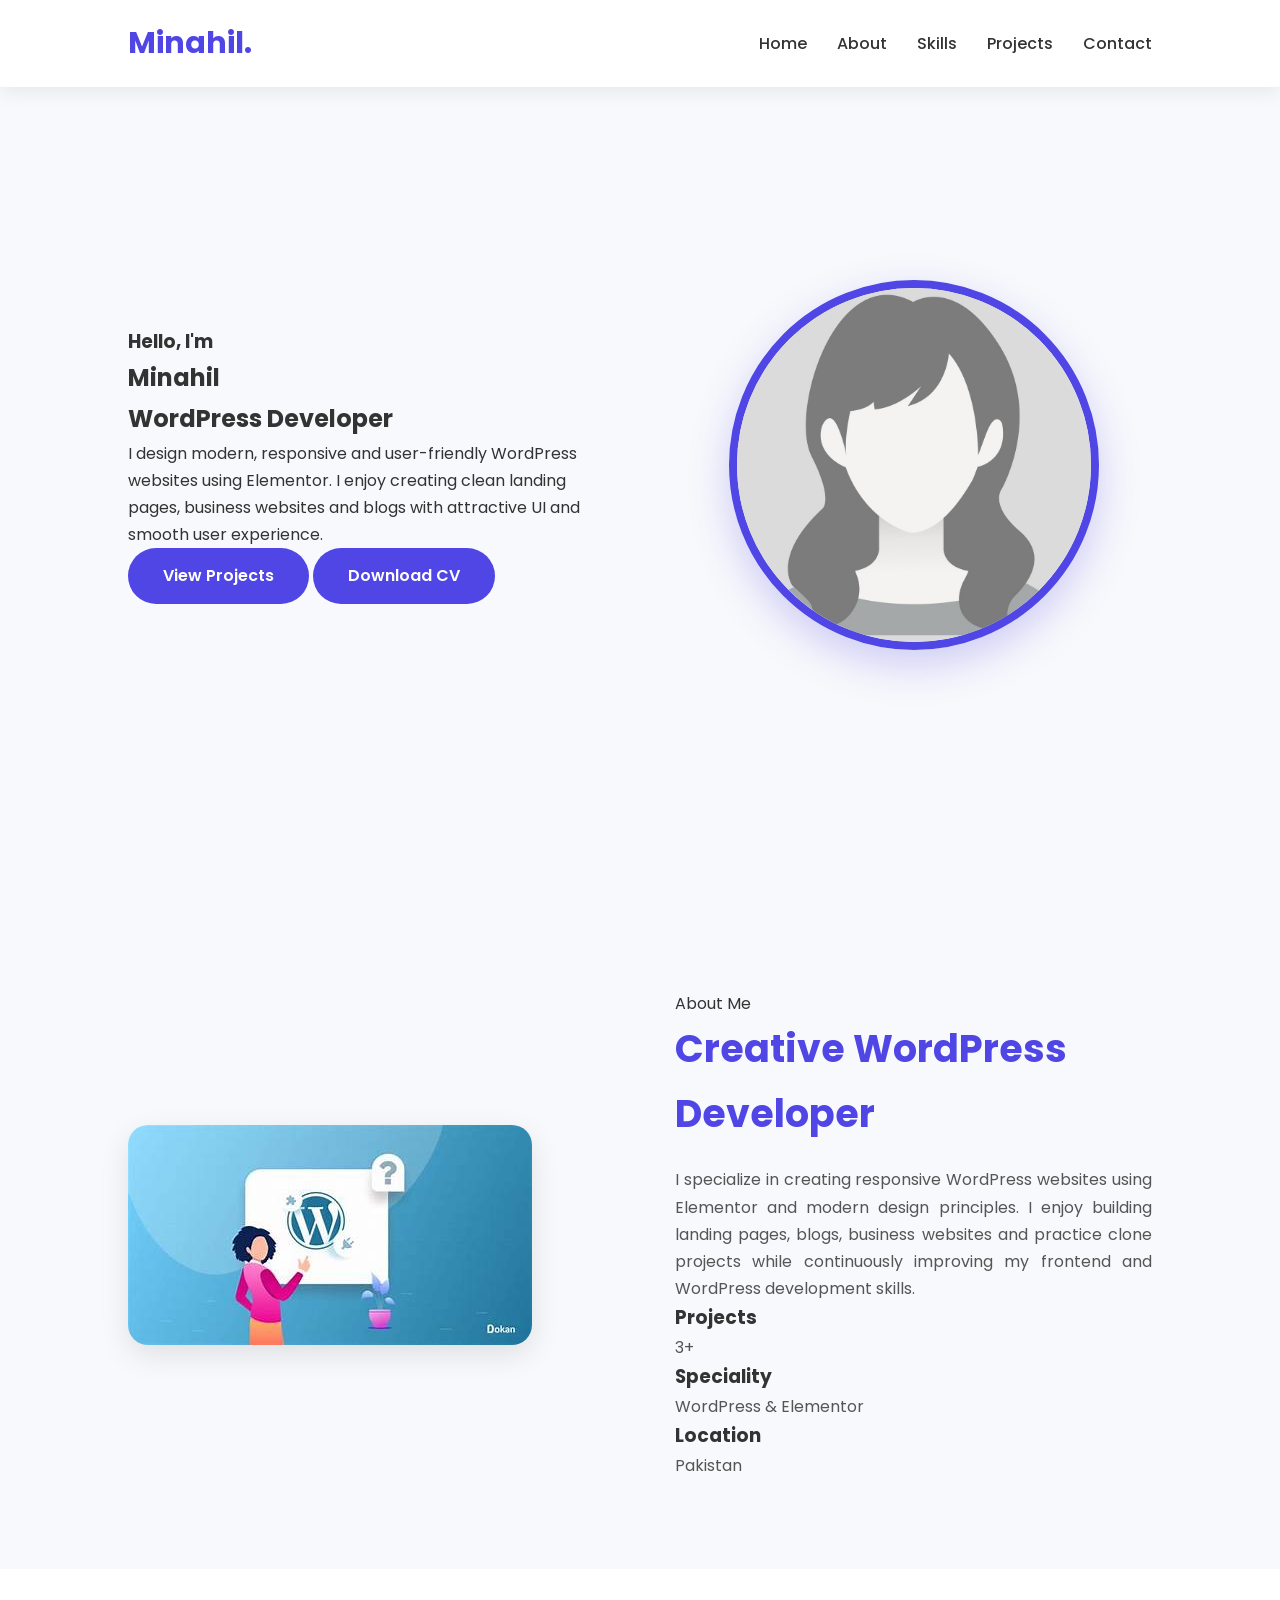
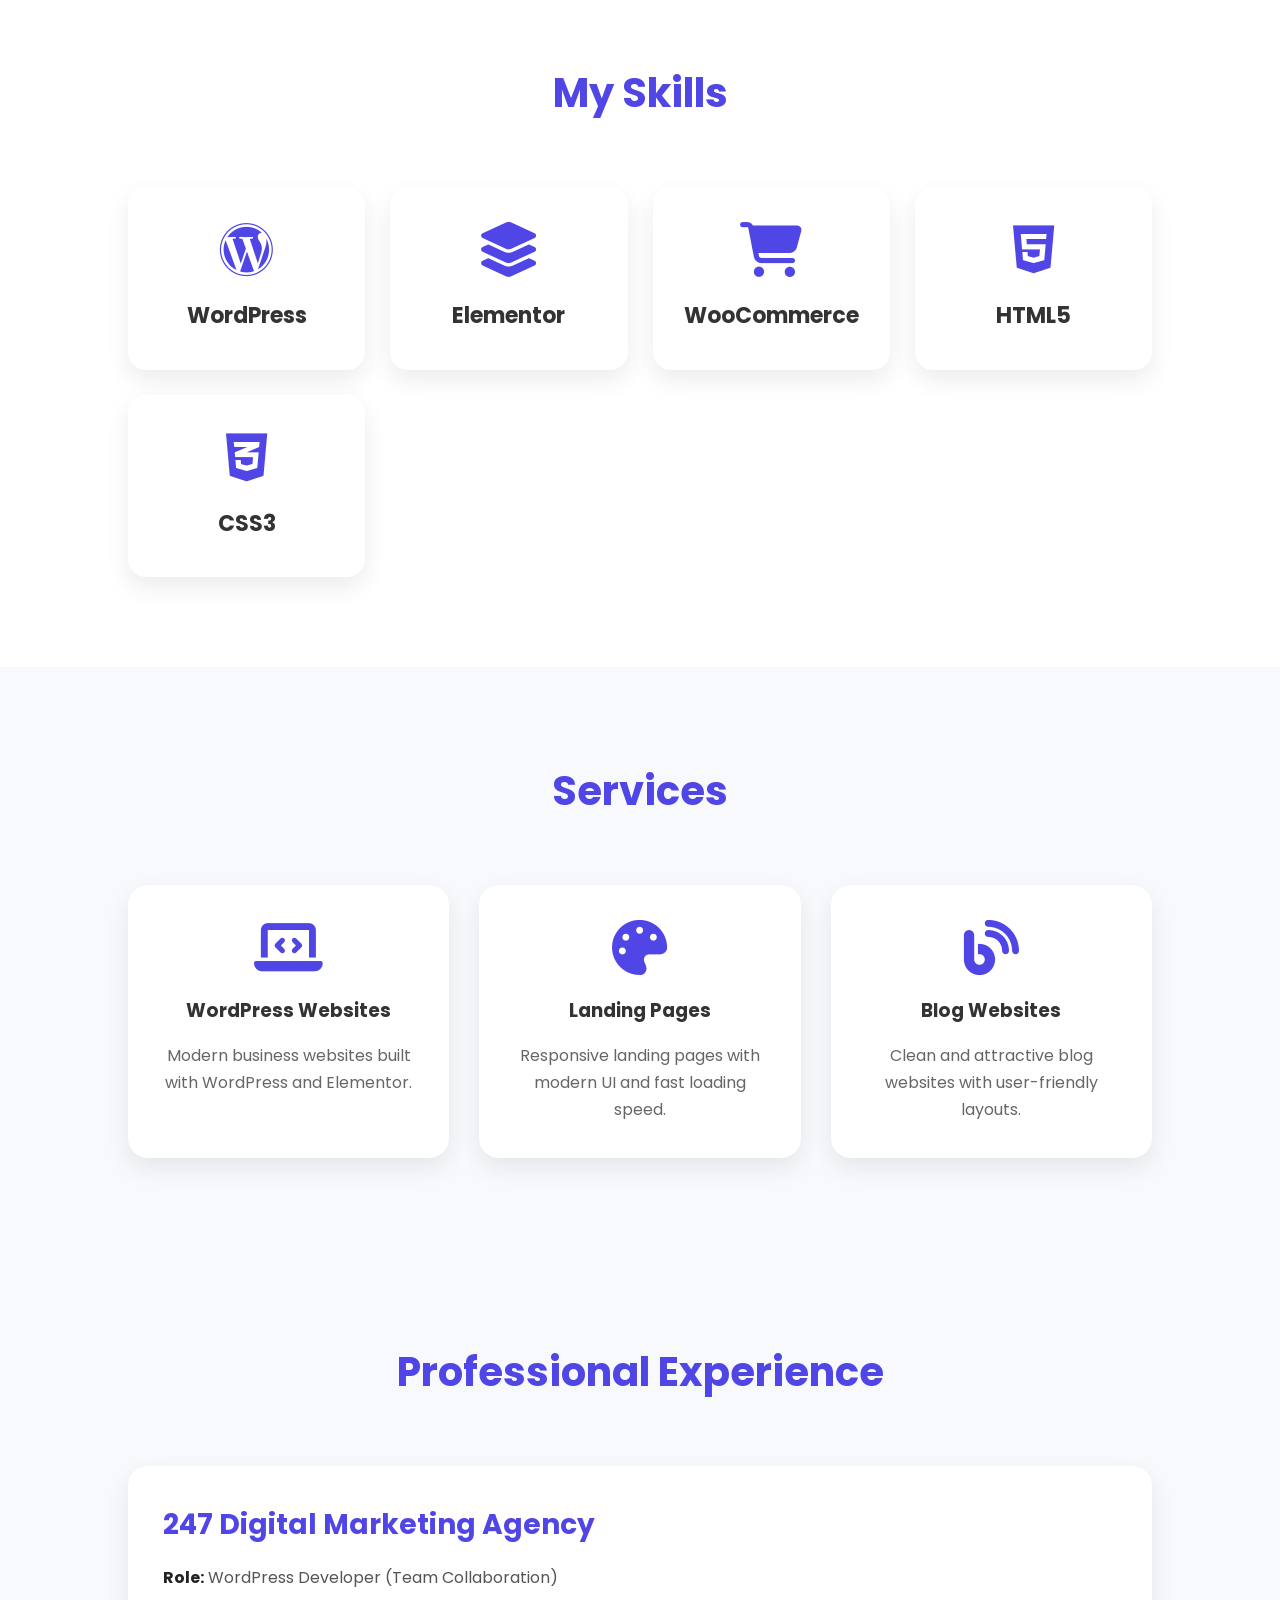
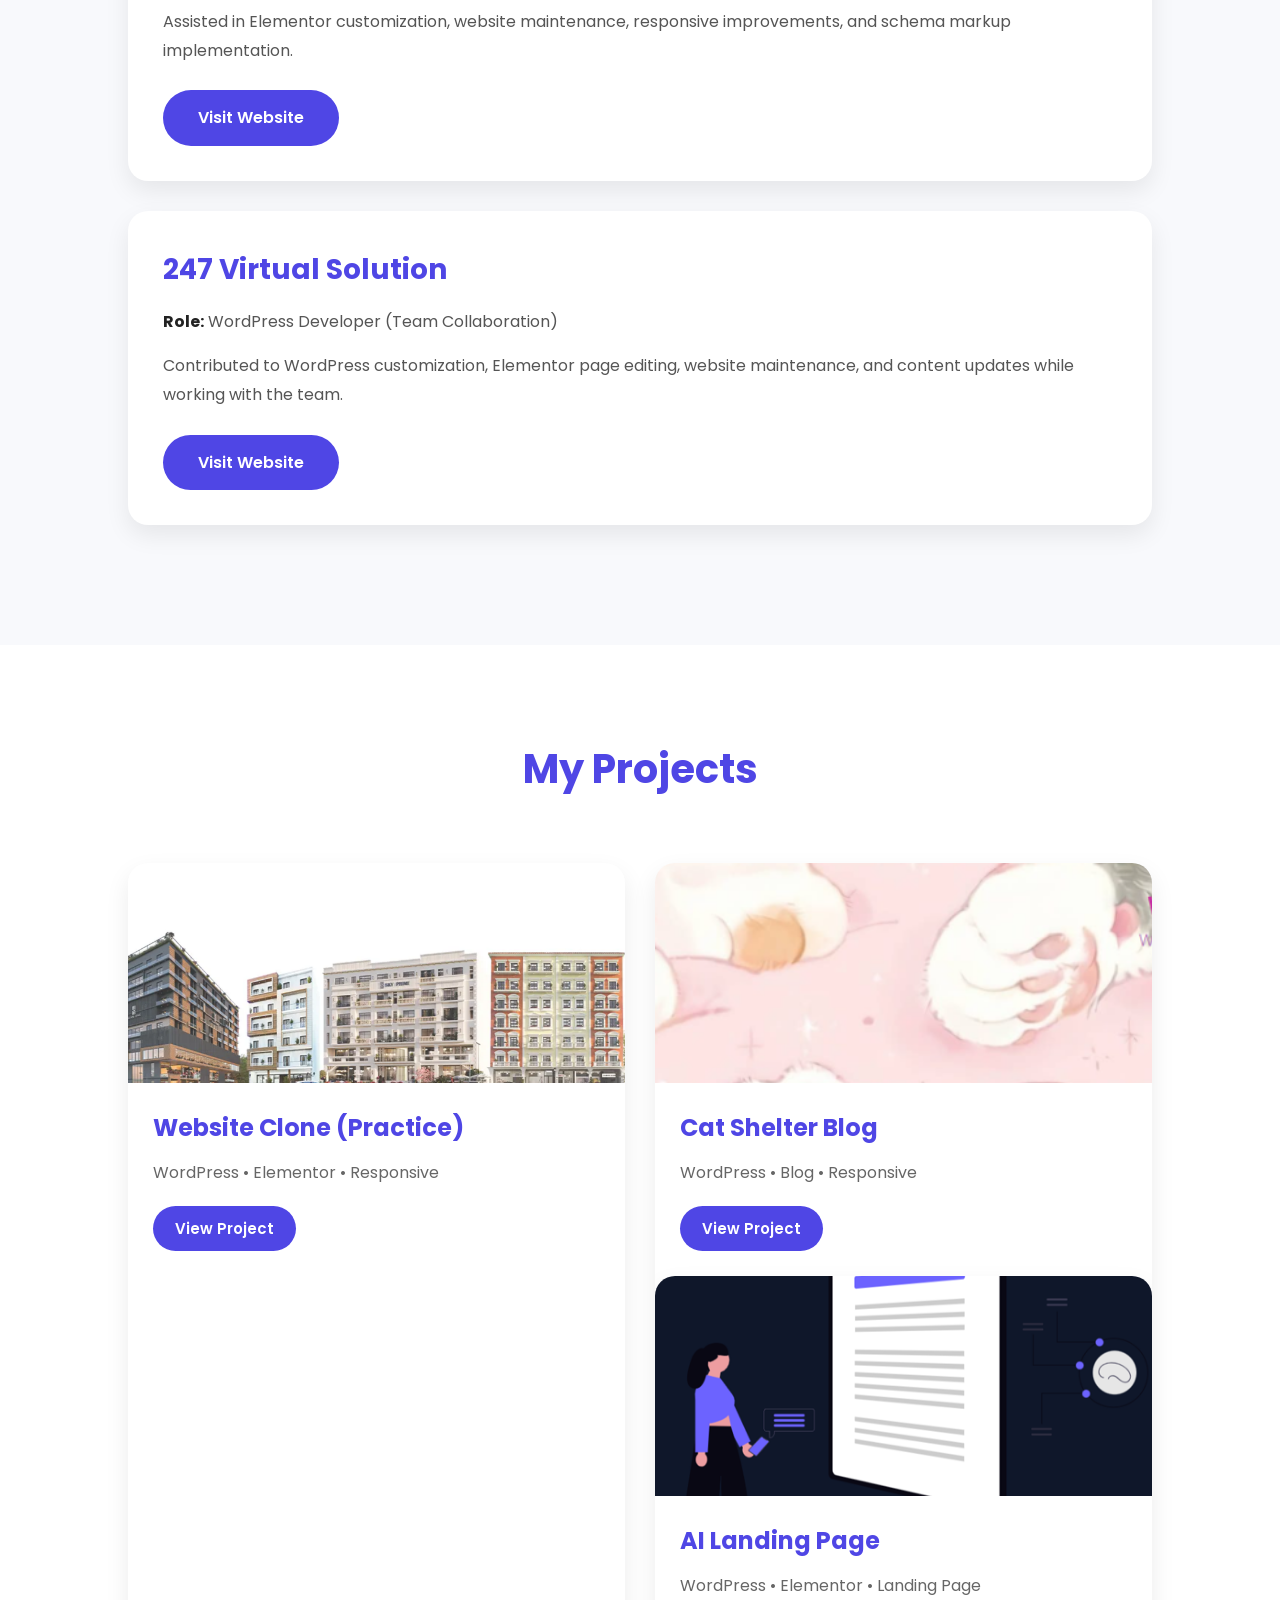
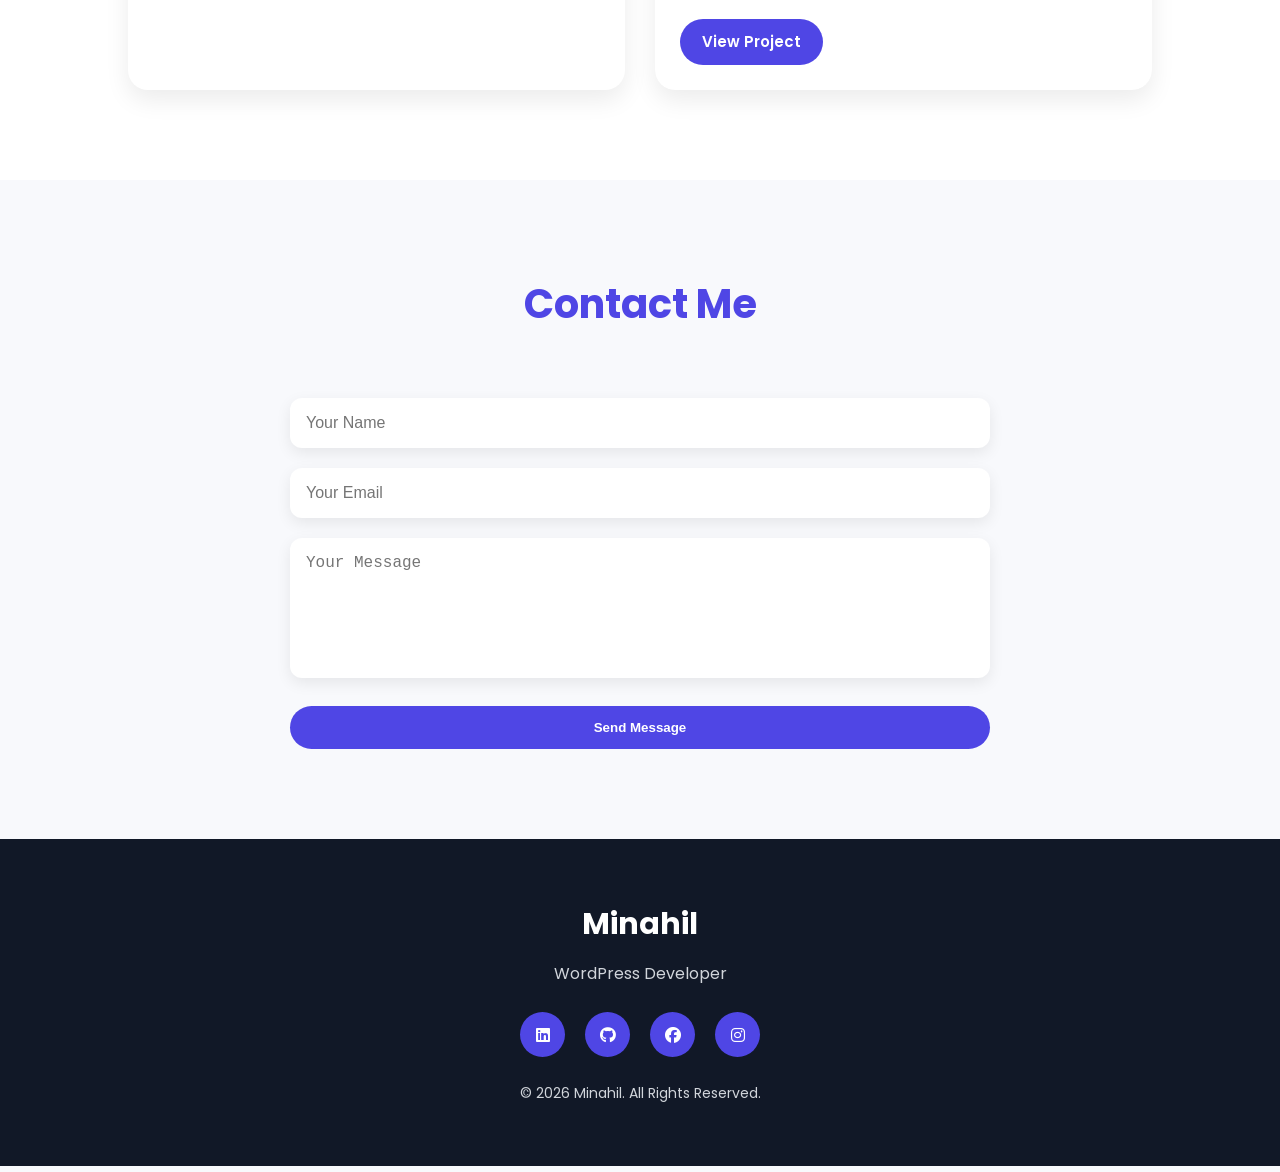
==== index.html @ 5adcc7d5 "Initial portfolio upload" ====
<!DOCTYPE html>
<html lang="en">
<head>
    <meta charset="UTF-8">
    <meta name="viewport" content="width=device-width, initial-scale=1.0">
    <title>Minahil | WordPress Developer</title>

    <link rel="stylesheet" href="style.css">
    <link href="https://fonts.googleapis.com/css2?family=Poppins:wght@300;400;500;600;700&display=swap" rel="stylesheet">

    <link rel="stylesheet"
          href="https://cdnjs.cloudflare.com/ajax/libs/font-awesome/6.7.2/css/all.min.css">
</head>

<body>
<header>

    <a href="#" class="logo">Minahil.</a>

    <nav>

        <ul>

            <li><a href="#home">Home</a></li>

            <li><a href="#about">About</a></li>

            <li><a href="#skills">Skills</a></li>

            <li><a href="#projects">Projects</a></li>

            <li><a href="#contact">Contact</a></li>

        </ul>

    </nav>

</header>
<section class="hero" id="home">

    <div class="hero-content">

        <h3>Hello, I'm</h3>
        <h1>Minahil</h1>
        <h2>WordPress Developer</h2>
        <p>
            I design modern, responsive and user-friendly WordPress websites
            using Elementor. I enjoy creating clean landing pages, business
            websites and blogs with attractive UI and smooth user experience.
        </p>

        <div class="hero-btn">

            <a href="#projects" class="btn">
                View Projects
            </a>

            <a href="./Cv minahil.pdf" class="btn btn-outline">
                Download CV
            </a>

        </div>

    </div>

    <div class="hero-image">

        <img src="./image/im.jpg" alt="Profile Image">

    </div>

</section>
<section id="about" class="about">

    <div class="about-image">

        <img src="./image/abput.jfif" alt="About">

    </div>

    <div class="about-content">

        <span>About Me</span>

        <h2>Creative WordPress Developer</h2>

        <p>
            I specialize in creating responsive WordPress websites using
            Elementor and modern design principles.

            I enjoy building landing pages, blogs, business websites and
            practice clone projects while continuously improving my frontend
            and WordPress development skills.

        </p>
        <div class="about-info">

            <div>

                <h3>Projects</h3>

                <p>3+</p>

            </div>

            <div>

                <h3>Speciality</h3>

                <p>WordPress & Elementor</p>

            </div>

            <div>

                <h3>Location</h3>

                <p>Pakistan</p>

            </div>

        </div>

    </div>

</section>

<section class="skills" id="skills">

    <h2 class="section-title">My Skills</h2>

    <div class="skills-container">

        <div class="skill-card">
            <i class="fa-brands fa-wordpress"></i>
            <h3>WordPress</h3>
        </div>

        <div class="skill-card">
            <i class="fa-solid fa-layer-group"></i>
            <h3>Elementor</h3>
        </div>

        <div class="skill-card">
            <i class="fa-solid fa-cart-shopping"></i>
            <h3>WooCommerce</h3>
        </div>

        <div class="skill-card">
            <i class="fa-brands fa-html5"></i>
            <h3>HTML5</h3>
        </div>

        <div class="skill-card">
            <i class="fa-brands fa-css3-alt"></i>
            <h3>CSS3</h3>
        </div>

    </div>

</section>
<section class="services">

    <h2 class="section-title">Services</h2>

    <div class="service-container">

        <div class="service-card">
            <i class="fa-solid fa-laptop-code"></i>
            <h3>WordPress Websites</h3>
            <p>Modern business websites built with WordPress and Elementor.</p>
        </div>

        <div class="service-card">
            <i class="fa-solid fa-palette"></i>
            <h3>Landing Pages</h3>
            <p>Responsive landing pages with modern UI and fast loading speed.</p>
        </div>

        <div class="service-card">
            <i class="fa-solid fa-blog"></i>
            <h3>Blog Websites</h3>
            <p>Clean and attractive blog websites with user-friendly layouts.</p>
        </div>

    </div>

</section>
<section class="experience" id="experience">

    <h2 class="section-title">Professional Experience</h2>

    <div class="experience-card">

        <h3>247 Digital Marketing Agency</h3>

        <p><strong>Role:</strong> WordPress Developer (Team Collaboration)</p>

        <p>
            Assisted in Elementor customization, website maintenance,
            responsive improvements, and schema markup implementation.
        </p>

        <a href="https://247digitalmarketingagency.com/"
           target="_blank"
           class="btn">
            Visit Website
        </a>

    </div>

    <div class="experience-card">

        <h3>247 Virtual Solution</h3>

        <p><strong>Role:</strong> WordPress Developer (Team Collaboration)</p>

        <p>
            Contributed to WordPress customization, Elementor page editing,
            website maintenance, and content updates while working with the team.
        </p>

        <a href="https://247virtualsolution.com/"
           target="_blank"
           class="btn">
            Visit Website
        </a>

    </div>

</section>
<section class="projects" id="projects">

    <h2 class="section-title">My Projects</h2>

    <div class="project-container">

        <!-- Project 1 -->

        <div class="project-card">

            <img src="./project1/thumbnail.png" alt="Clone Website">

            <div class="project-info">

                <h3>Website Clone (Practice)</h3>

                <p>
                    WordPress • Elementor • Responsive
                </p>

                <a href="project1.html" class="btn">
                    View Project
                </a>

            </div>

        </div>
        <div class="project-card">

            <img src="./project2/thumbnails.png" alt="Cat Shelter">

            <div class="project-info">

                <h3>Cat Shelter Blog</h3>

                <p>
                    WordPress • Blog • Responsive
                </p>

                <a href="project2.html" class="btn">
                    View Project
                </a>

            </div>
        <div class="project-card">

            <img src="./project 3/thumbnai.png" alt="AI Landing Page">

            <div class="project-info">

                <h3>AI Landing Page</h3>

                <p>
                    WordPress • Elementor • Landing Page
                </p>

                <a href="project3.html" class="btn">
                    View Project
                </a>

            </div>

</div>

    </div>

</section>
<section class="contact" id="contact">

    <h2 class="section-title">Contact Me</h2>

    <form>

        <input type="text" placeholder="Your Name">

        <input type="email" placeholder="Your Email">

        <textarea rows="6" placeholder="Your Message"></textarea>

        <button type="submit" class="btn">
            Send Message
        </button>

    </form>

</section>
<footer>

    <h2>Minahil</h2>

    <p>WordPress Developer</p>

    <div class="social-icons">

        <a href="https://www.linkedin.com/in/minahil-naz-a6b43332b/"><i class="fab fa-linkedin"></i></a>

        <a href="https://github.com/minahilnaz2005-lgtm"><i class="fab fa-github"></i></a>

        <a href="#"><i class="fab fa-facebook"></i></a>

        <a href="#"><i class="fab fa-instagram"></i></a>

    </div>

    <p class="copyright">
        © 2026 Minahil. All Rights Reserved.
    </p>

</footer>

</body>
</html>
---- style.css ----
*{
    margin:0;
    padding:0;
    box-sizing:border-box;
}
html{
    scroll-behavior:smooth;
}
body{
    font-family:'Poppins',sans-serif;
    background:#f8f9fc;
    color:#333;
    line-height:1.7;
}img{
    max-width:100%;
    display:block;
}
a{
    text-decoration:none;
}

ul{
    list-style:none;
}

section{
    padding:90px 10%;
}

.section-title{
    text-align:center;
    font-size:40px;
    color:#4f46e5;
    margin-bottom:60px;
    font-weight:700;
}
header{
    position:fixed;
    top:0;
    left:0;
    width:100%;
    background:#fff;
    display:flex;
    justify-content:space-between;
    align-items:center;
    padding:18px 10%;
    box-shadow:0 4px 20px rgba(0,0,0,.08);
    z-index:1000;
}
.logo{
    font-size:30px;
    font-weight:700;
    color:#4f46e5;
}

nav ul{
    display:flex;
    gap:30px;
}

nav a{
    color:#333;
    font-weight:500;
    transition:.3s;
}

nav a:hover{
    color:#4f46e5;
}
.btn{
    display:inline-block;
    padding:14px 35px;
    background:#4f46e5;
    color:#fff;
    border-radius:40px;
    transition:.3s;
    font-weight:600;
}

.btn:hover{
    background:#312e81;
    transform:translateY(-3px);
}.hero{
    min-height:100vh;
    display:grid;
    grid-template-columns:repeat(2,1fr);
    align-items:center;
    gap:70px;
    padding-top:120px;
}

.hero-text h4{
    color:#4f46e5;
    font-size:22px;
}

.hero-text h1{
    font-size:65px;
    margin:10px 0;
}

.hero-text h2{
    color:#666;
    margin-bottom:20px;
}

.hero-text p{
    margin-bottom:35px;
    max-width:550px;
}

.hero-image{
    display:flex;
    justify-content:center;
}

.hero-image img{
    width:370px;
    height:370px;
    object-fit:cover;
    border-radius:50%;
    border:8px solid #4f46e5;
    box-shadow:0 15px 40px rgba(79,70,229,.25);
}
.about{
    display:grid;
    grid-template-columns:repeat(2,1fr);
    gap:70px;
    align-items:center;
}

.about-image img{
    border-radius:20px;
    box-shadow:0 10px 30px rgba(0,0,0,.1);
}
.about-content h2{
    color:#4f46e5;
    font-size:38px;
    margin-bottom:20px;
}

.about-content p{
    color:#555;
    text-align:justify;
}
.skills{
    background:#ffffff;
}

.skills-container{
    display:grid;
    grid-template-columns:repeat(auto-fit,minmax(220px,1fr));
    gap:25px;
}

.skill-card{
    background:#fff;
    padding:35px 25px;
    border-radius:18px;
    text-align:center;
    box-shadow:0 10px 25px rgba(0,0,0,.08);
    transition:0.3s ease;
}

.skill-card:hover{
    transform:translateY(-10px);
    box-shadow:0 15px 35px rgba(79,70,229,.18);
}

.skill-card i{
    font-size:55px;
    color:#4f46e5;
    margin-bottom:20px;
}

.skill-card h3{
    font-size:22px;
    color:#333;
}

.services{
    background:#f8f9fc;
}
.service-container{
    display:grid;
    grid-template-columns:repeat(auto-fit,minmax(280px,1fr));
    gap:30px;
}.service-card{
    background:#fff;
    padding:35px;
    border-radius:20px;
    text-align:center;
    box-shadow:0 10px 25px rgba(0,0,0,.08);
    transition:.3s;
}

.service-card:hover{
    transform:translateY(-10px);
    box-shadow:0 15px 35px rgba(79,70,229,.18);
}

.service-card i{
    font-size:55px;
    color:#4f46e5;
    margin-bottom:20px;
}

.service-card h3{
    margin-bottom:15px;
    color:#333;
}

.service-card p{
    color:#666;
}
.experience{
    background:#f8f9fc;
    padding:90px 10%;
}

.experience-card{
    background:#fff;
    padding:35px;
    border-radius:20px;
    margin-bottom:30px;
    box-shadow:0 10px 25px rgba(0,0,0,.08);
    transition:.3s;
}.experience-card:hover{
    transform:translateY(-8px);
    box-shadow:0 15px 35px rgba(79,70,229,.15);
}

.experience-card h3{
    font-size:28px;
    color:#4f46e5;
    margin-bottom:15px;
}

.experience-card p{
    color:#555;
    margin-bottom:15px;
    line-height:1.8;
}

.experience-card strong{
    color:#222;
}

.experience-card .btn{
    margin-top:10px;
    display:inline-block;
}.projects{
    background:#fff;
}

.project-container{
    display:grid;
    grid-template-columns:repeat(auto-fit,minmax(320px,1fr));
    gap:30px;
}

.project-card{
    background:#fff;
    border-radius:20px;
    overflow:hidden;
    box-shadow:0 10px 25px rgba(0,0,0,.08);
    transition:.3s;
}

.project-card:hover{
    transform:translateY(-10px);
    box-shadow:0 18px 40px rgba(79,70,229,.18);
}

.project-card img{
    width:100%;
    height:220px;
    object-fit:cover;
}

.project-info{
    padding:25px;
}
.project-info h3{
    color:#4f46e5;
    margin-bottom:10px;
    font-size:24px;
}

.project-info p{
    color:#666;
    margin-bottom:20px;
}

.project-info .btn{ padding:10px 22px;
    font-size:15px;
}
.project-card img,
.skill-card,
.service-card{
    transition:.4s;
}

.project-card:hover img{
    transform:scale(1.05);
}
.project-banner{
    background:linear-gradient(135deg,#4f46e5,#7c3aed);
    color:#fff;
    text-align:center;
    padding:150px 10% 90px;
}
.project-banner h1{
    font-size:48px;
      margin-bottom:20px;
}

.project-banner p{
    max-width:750px;
    margin:auto;
    font-size:18px;
    opacity:.95;
}
.gallery{
    display:grid;
    grid-template-columns:1fr;
    gap:40px;
    max-width:1000px;
    margin:40px auto;
}

.gallery-item{
    background:#fff;
    padding:20px;
    border-radius:15px;
    box-shadow:0 5px 15px rgba(0,0,0,0.1);
}

.gallery-item:hover{
    transform:translateY(-5px);
    box-shadow:0 15px 30px rgba(79,70,229,.18);
}

.gallery-item img{
    width:100%;
    height:auto;
    display:block;
    border-radius:12px;
    border:1px solid #ddd;
}

.gallery-item p{
    padding:15px;
    text-align:center;
    font-weight:600;
    color:#444;
}
.contact{
    background:#f8f9fc;
}
.contact form{
    max-width:700px;
    margin:auto;
}

.contact input,
.contact textarea{
    width:100%;
    padding:16px;
    margin-bottom:20px;
    border:none;
    border-radius:12px;
    background:#fff;
    font-size:16px;
    box-shadow:0 5px 15px rgba(0,0,0,.08);
    outline:none;
}

.contact textarea{
    resize:none;
}

.contact button{
    border:none;
    cursor:pointer;
    width:100%;
}
footer{
    background:#111827;
    color:#fff;
    text-align:center;
    padding:60px 10%;
}

footer h2{
    font-size:30px;
    margin-bottom:10px;
}

footer p{
    color:#d1d5db;
}

.social-icons{
    margin:25px 0;
}

.social-icons a{
    display:inline-flex;
    justify-content:center;
    align-items:center;
    width:45px;
    height:45px;
    margin:0 8px;
    background:#4f46e5;
    color:#fff;
    border-radius:50%;
    transition:.3s;
}

.social-icons a:hover{
    background:#fff;
    color:#4f46e5;
    transform:translateY(-5px);
}

.copyright{
    margin-top:20px;
    font-size:14px;
}
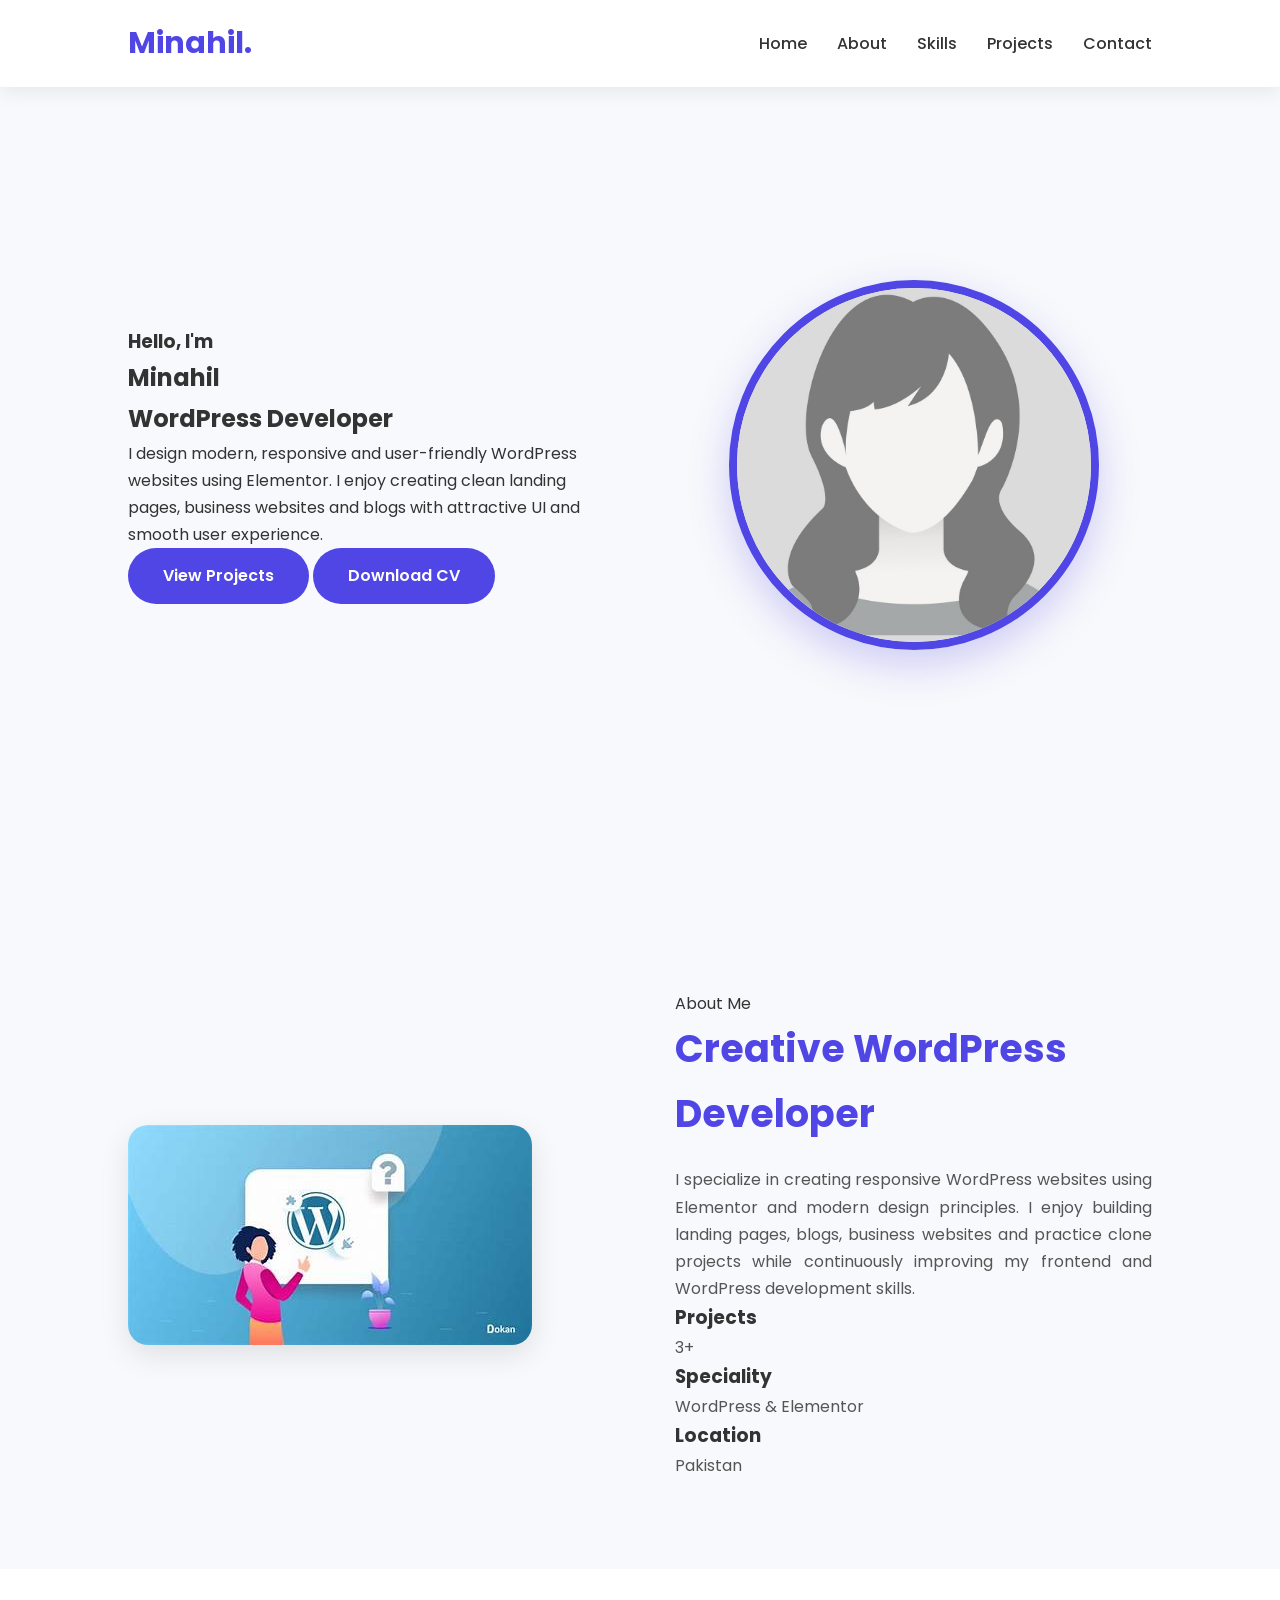
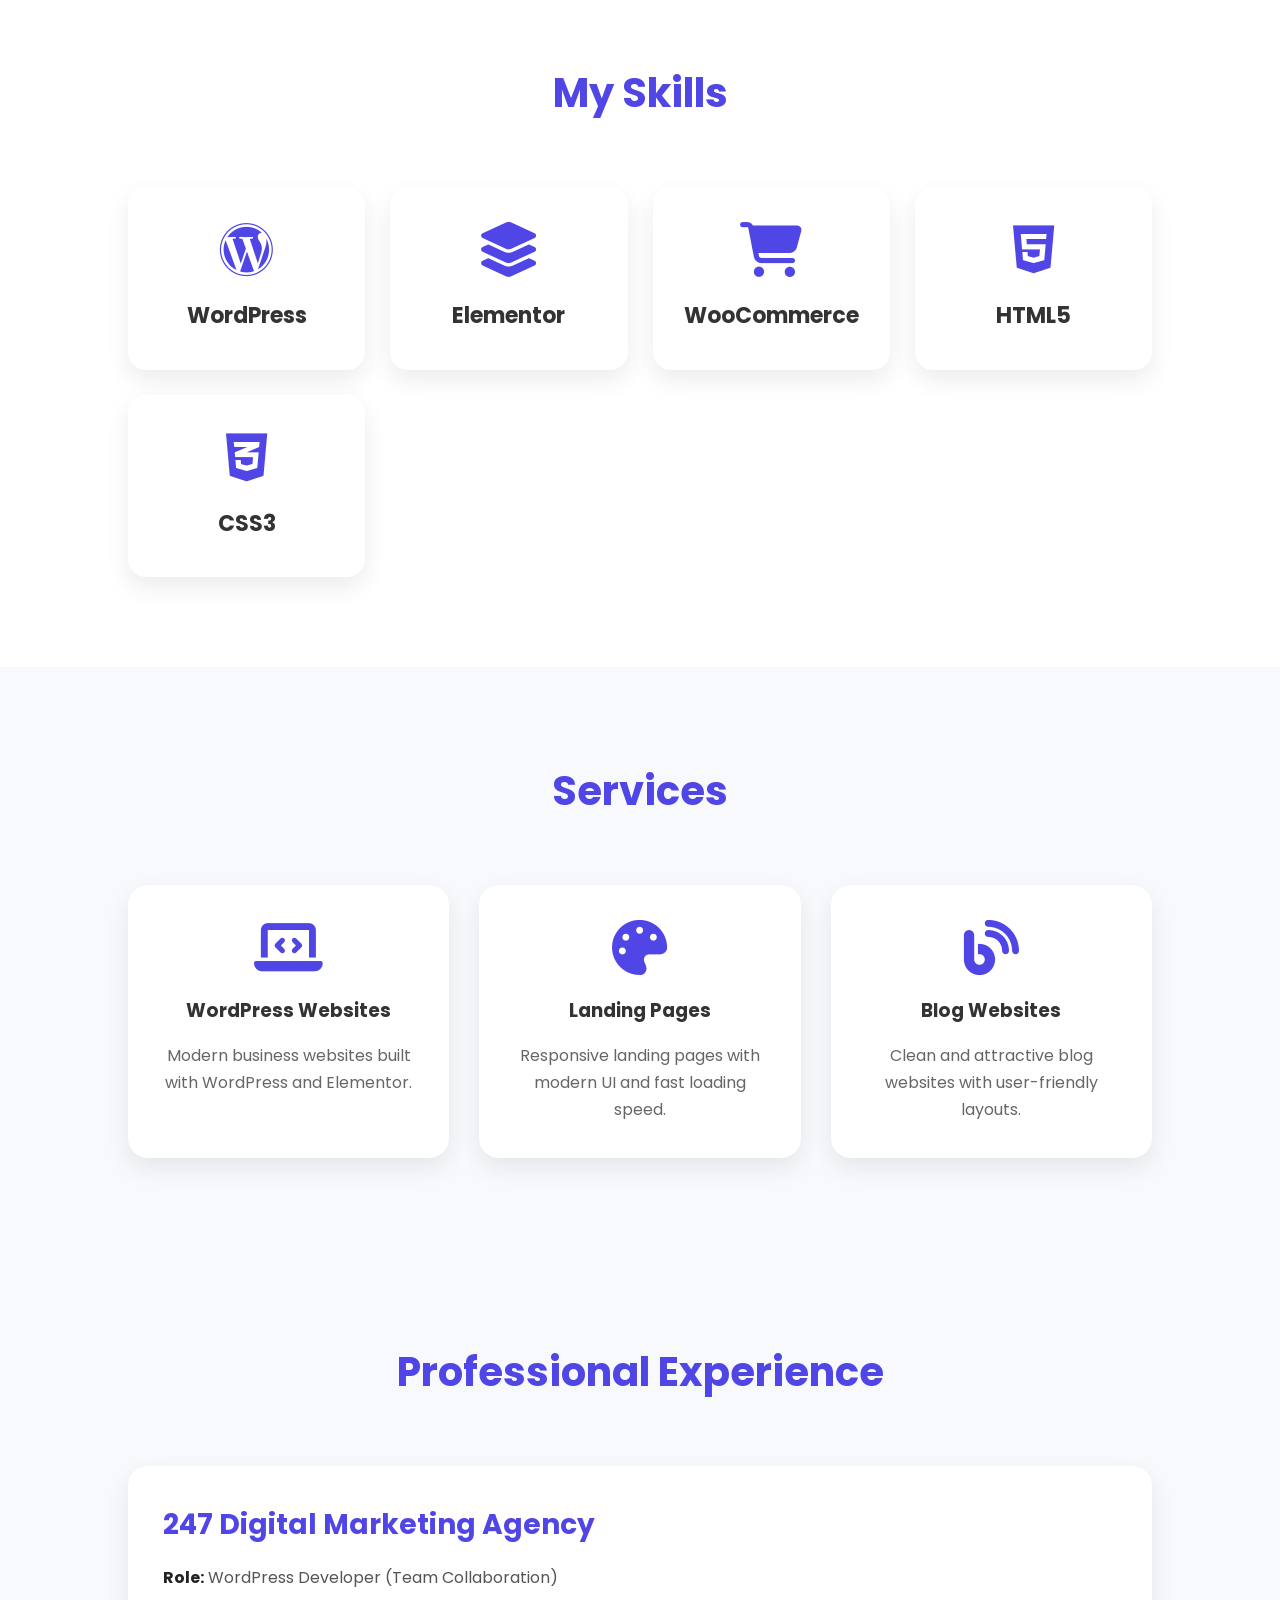
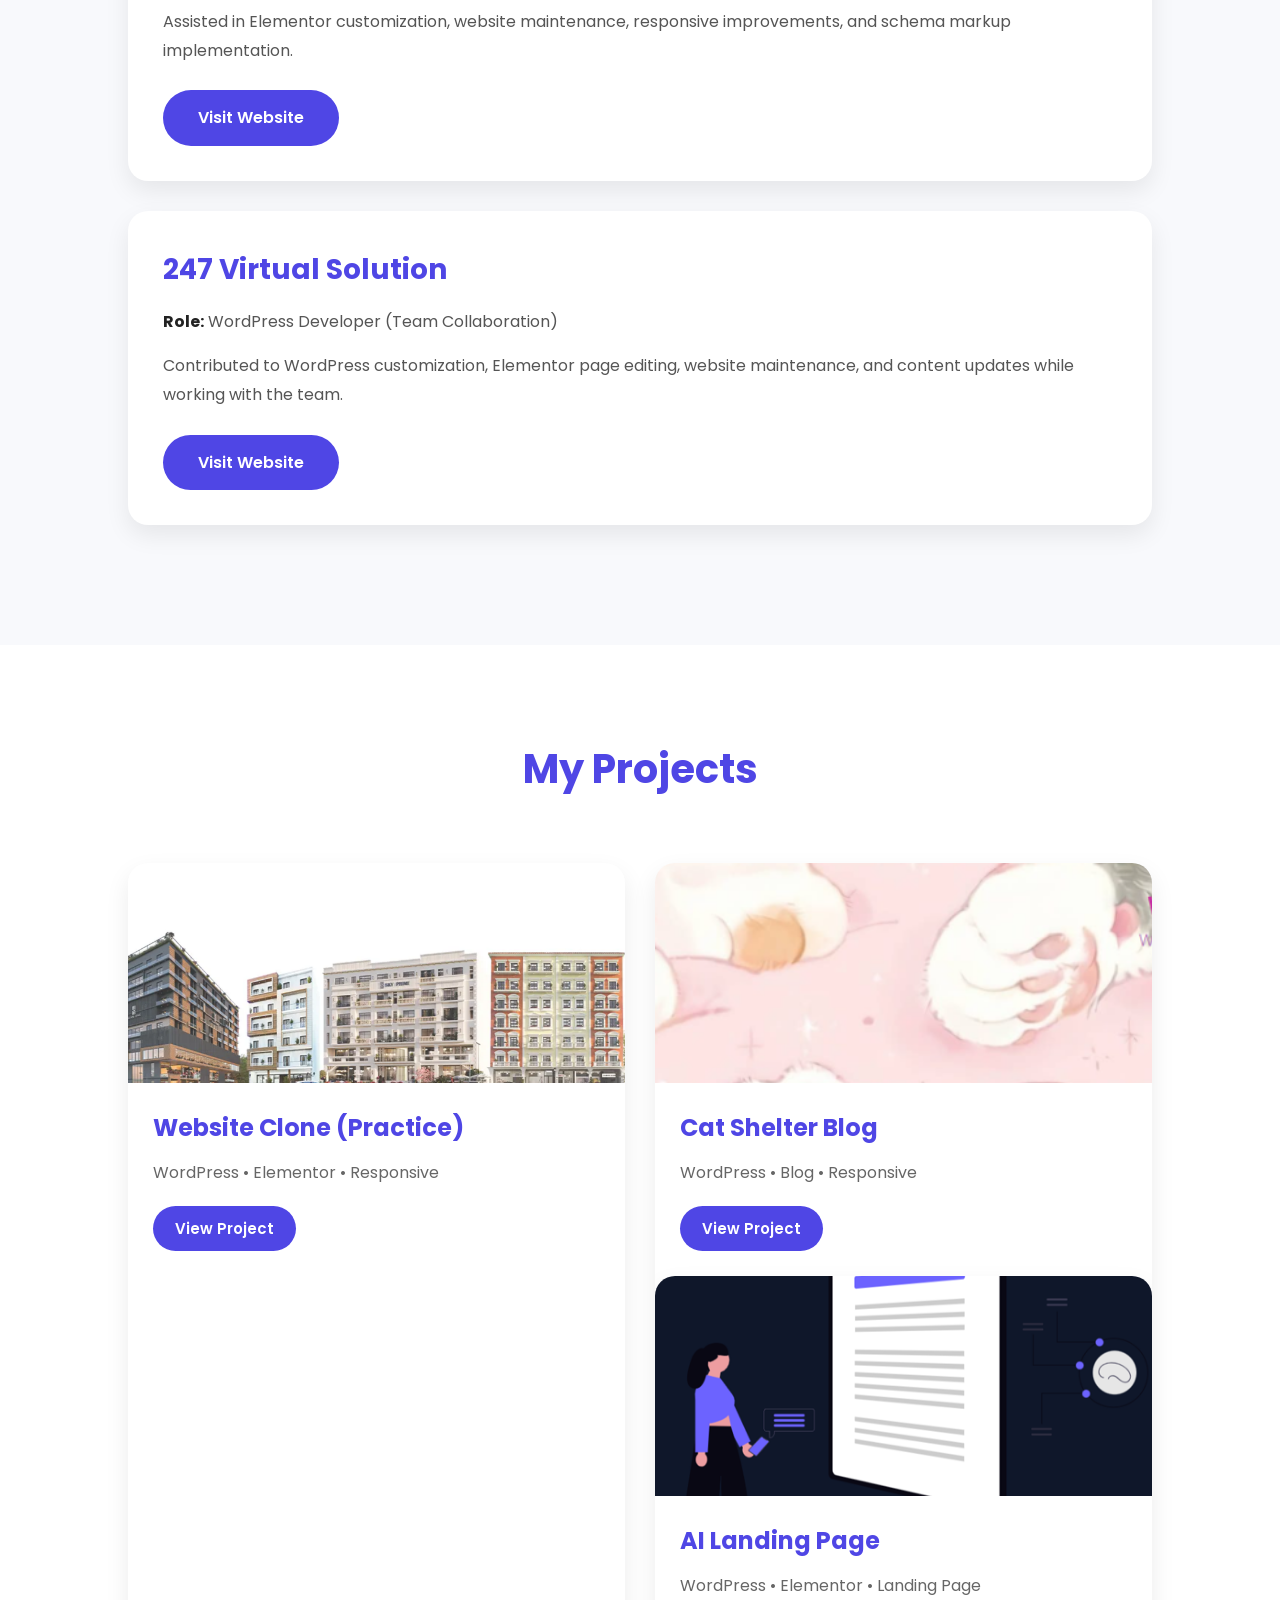
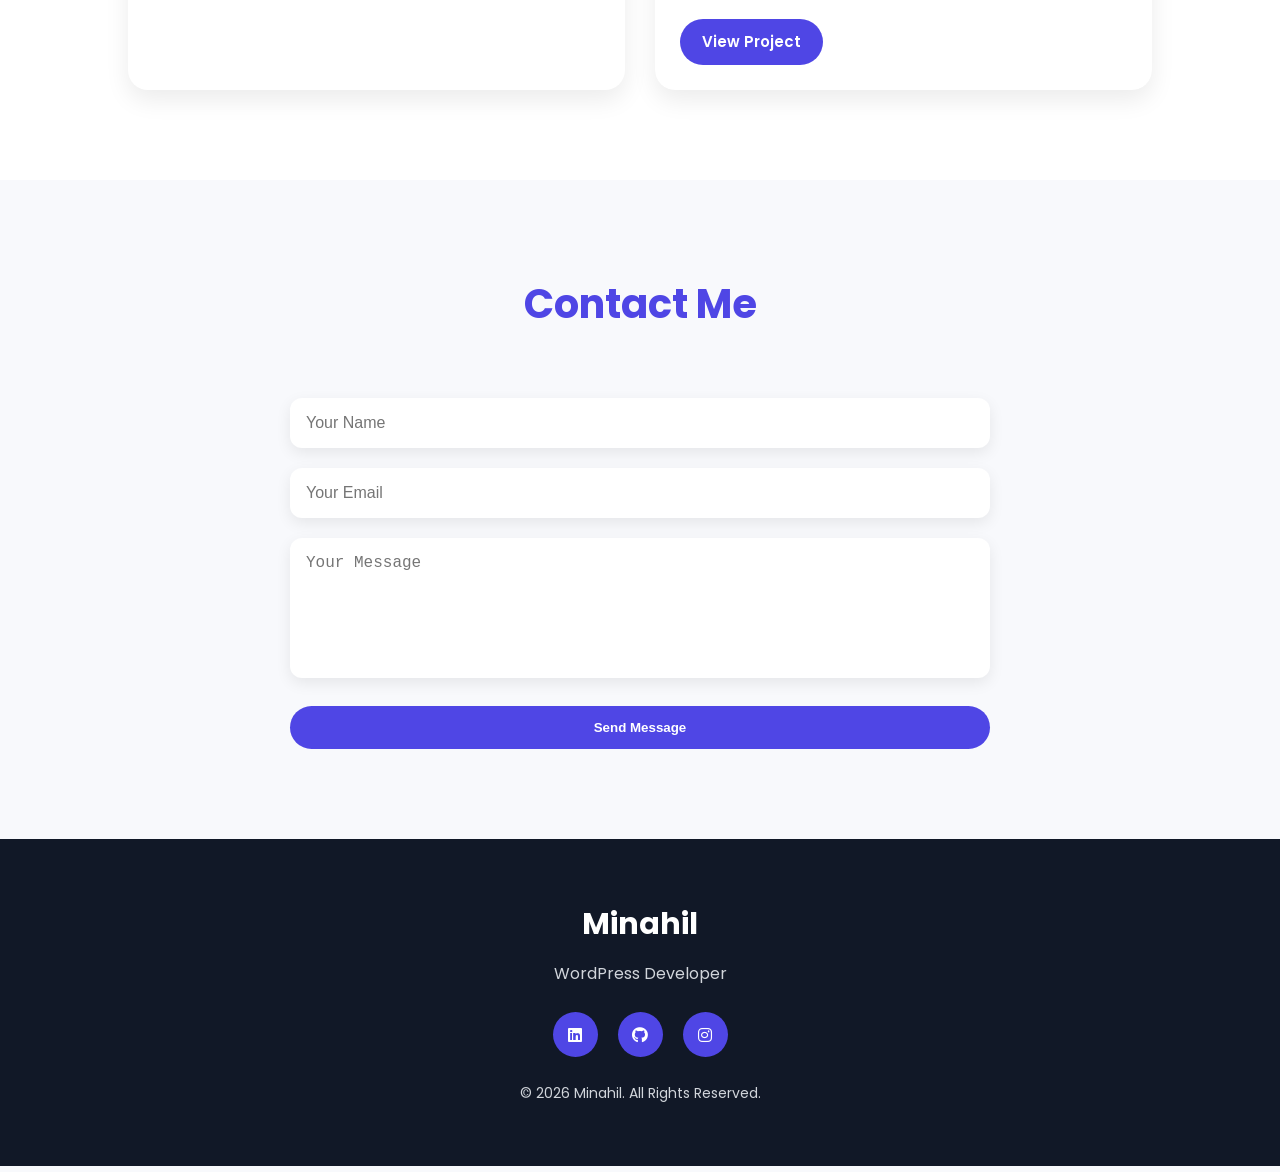
==== commit be54c92b: "add the link of insta" ====
--- a/index.html
+++ b/index.html
@@ -326,10 +326,7 @@
         <a href="https://www.linkedin.com/in/minahil-naz-a6b43332b/"><i class="fab fa-linkedin"></i></a>
 
         <a href="https://github.com/minahilnaz2005-lgtm"><i class="fab fa-github"></i></a>
-
-        <a href="#"><i class="fab fa-facebook"></i></a>
-
-        <a href="#"><i class="fab fa-instagram"></i></a>
+        <a href="https://www.instagram.com/minahilnaz_?igsh=MXBkYXZ2eWwwdXIxZQ=="><i class="fab fa-instagram"></i></a>
 
     </div>
 
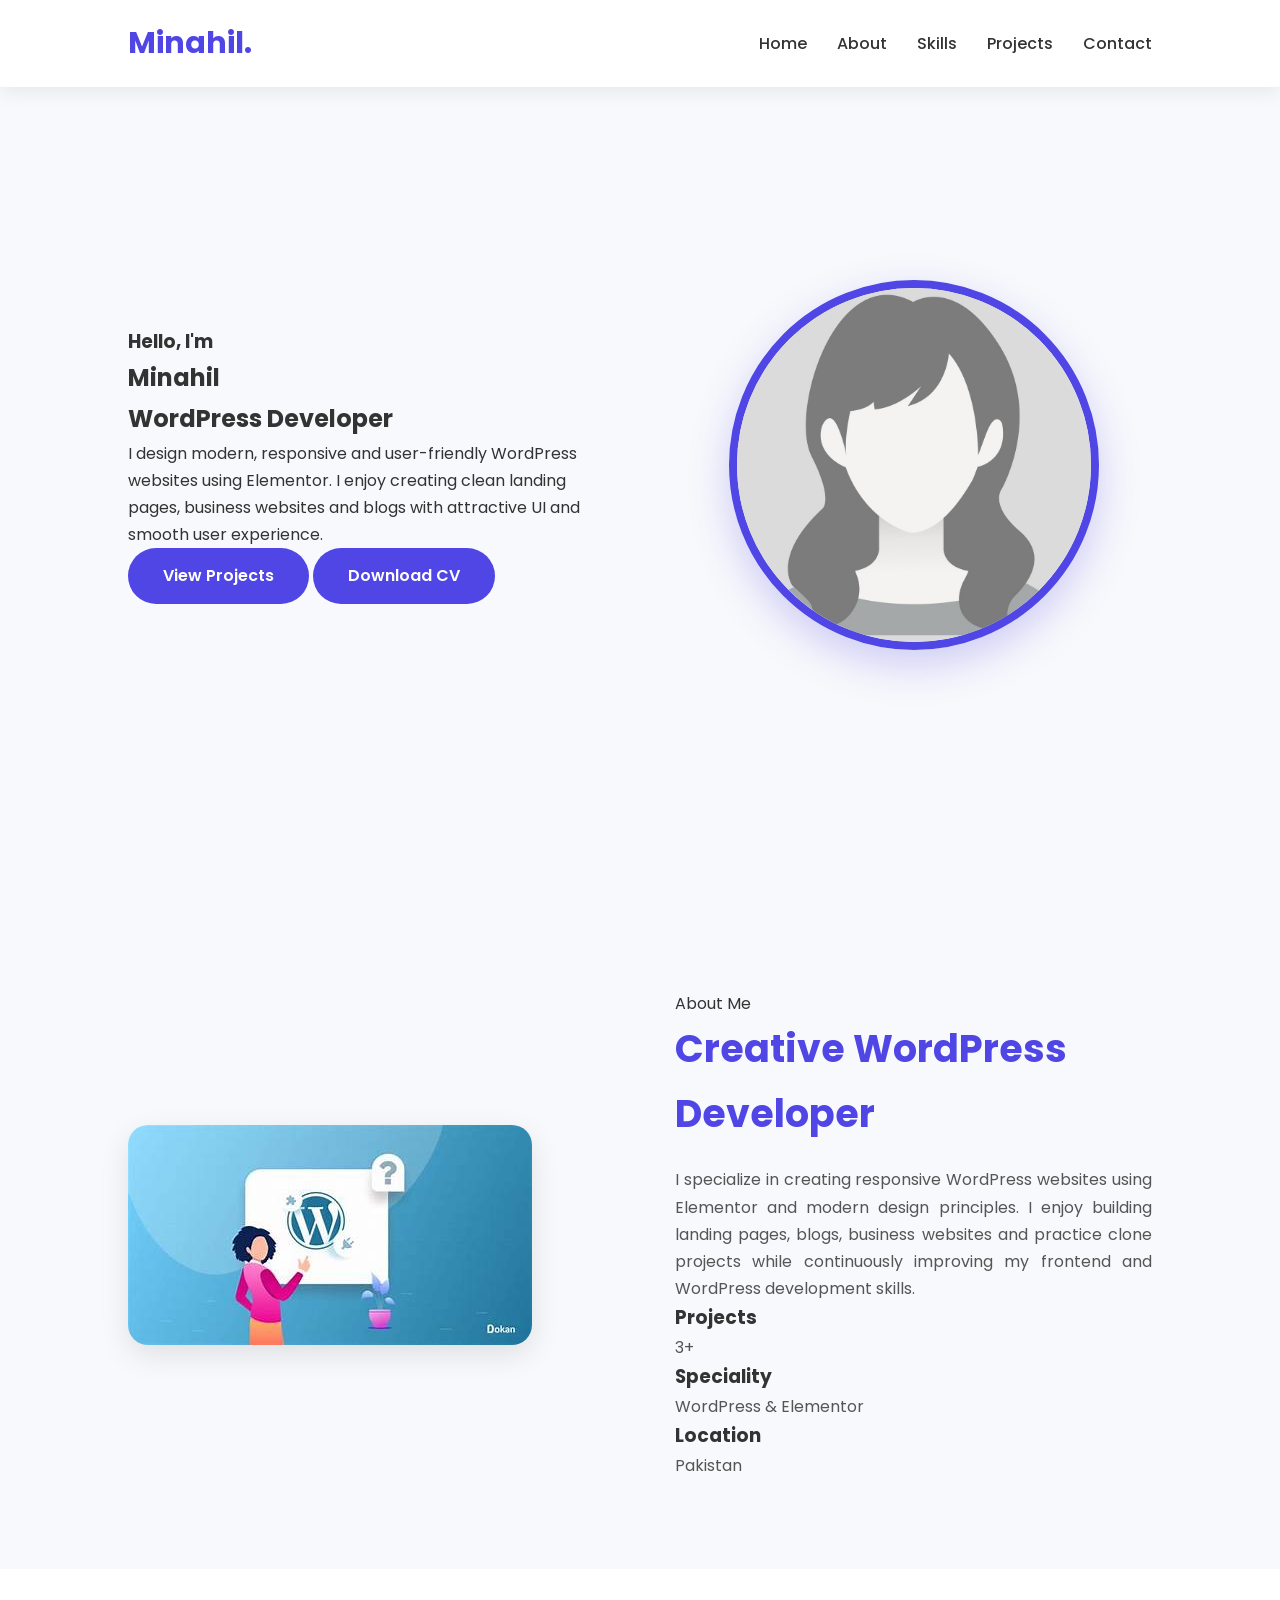
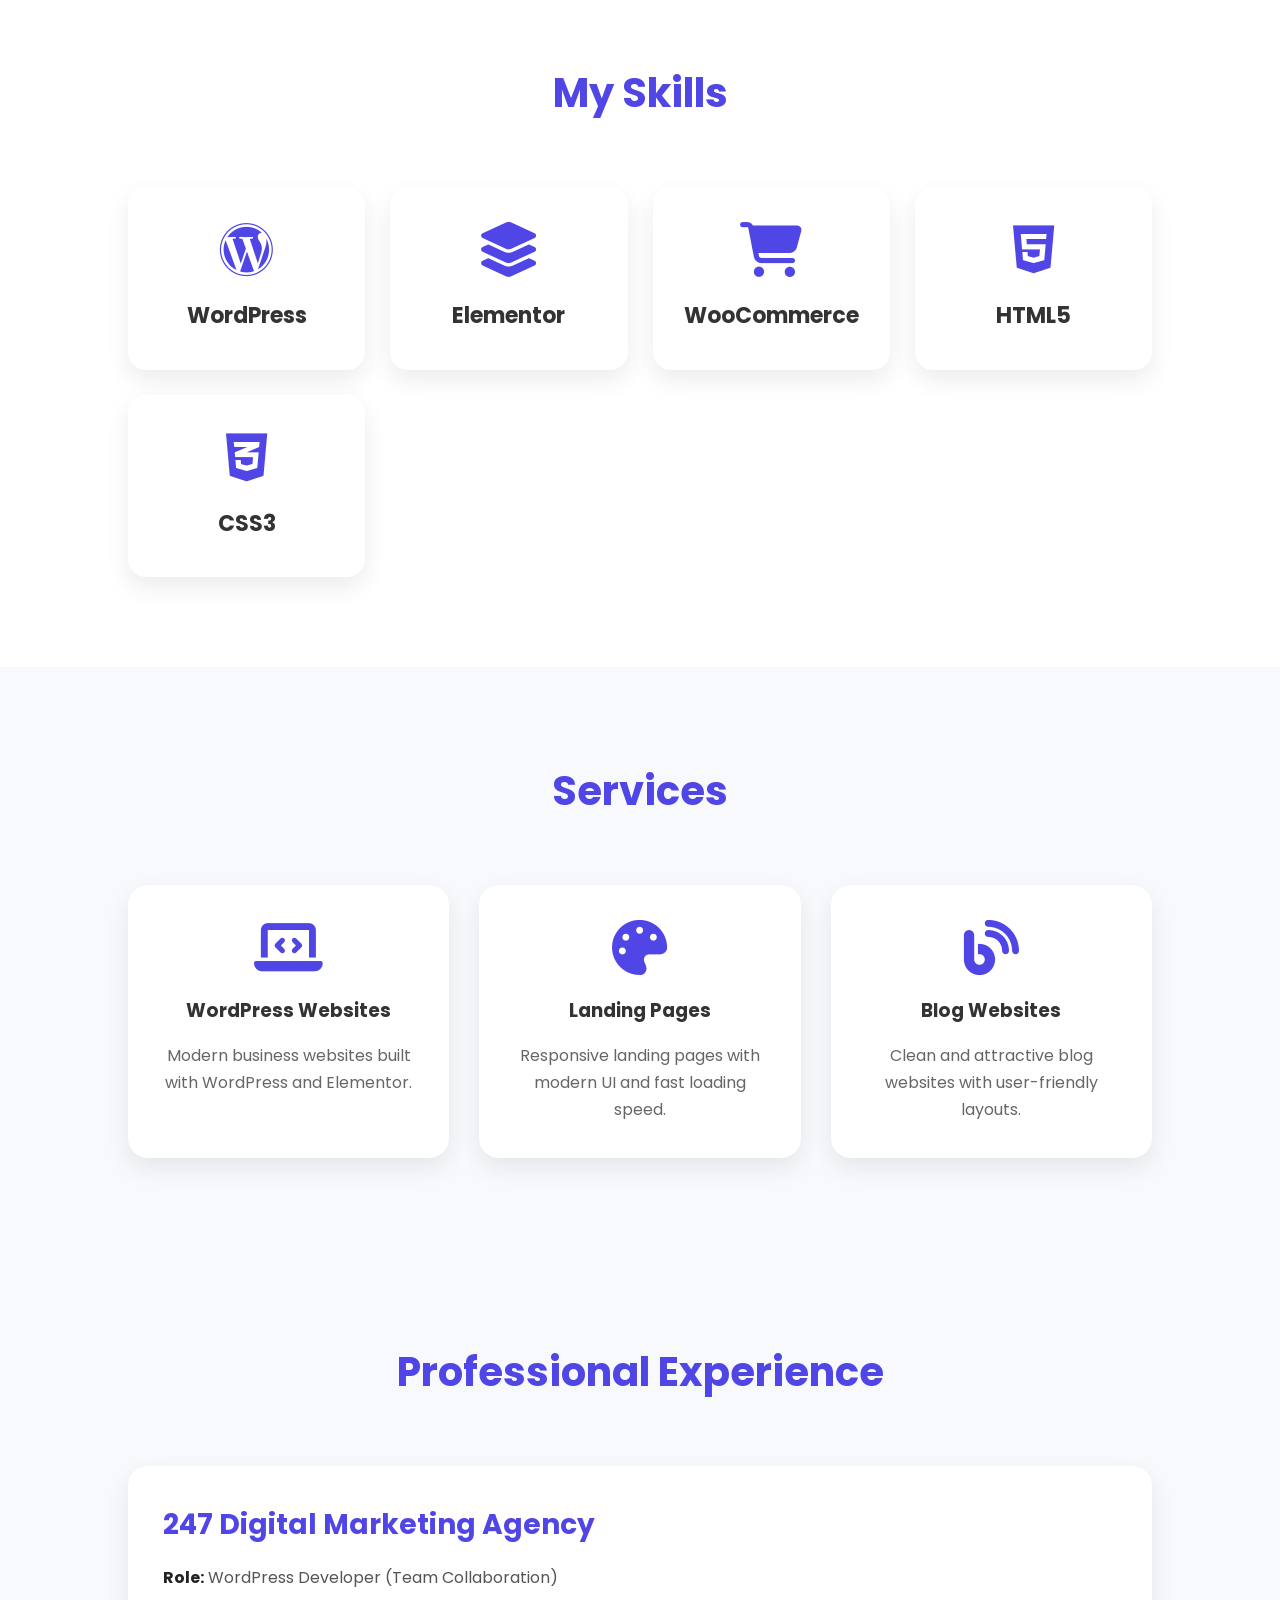
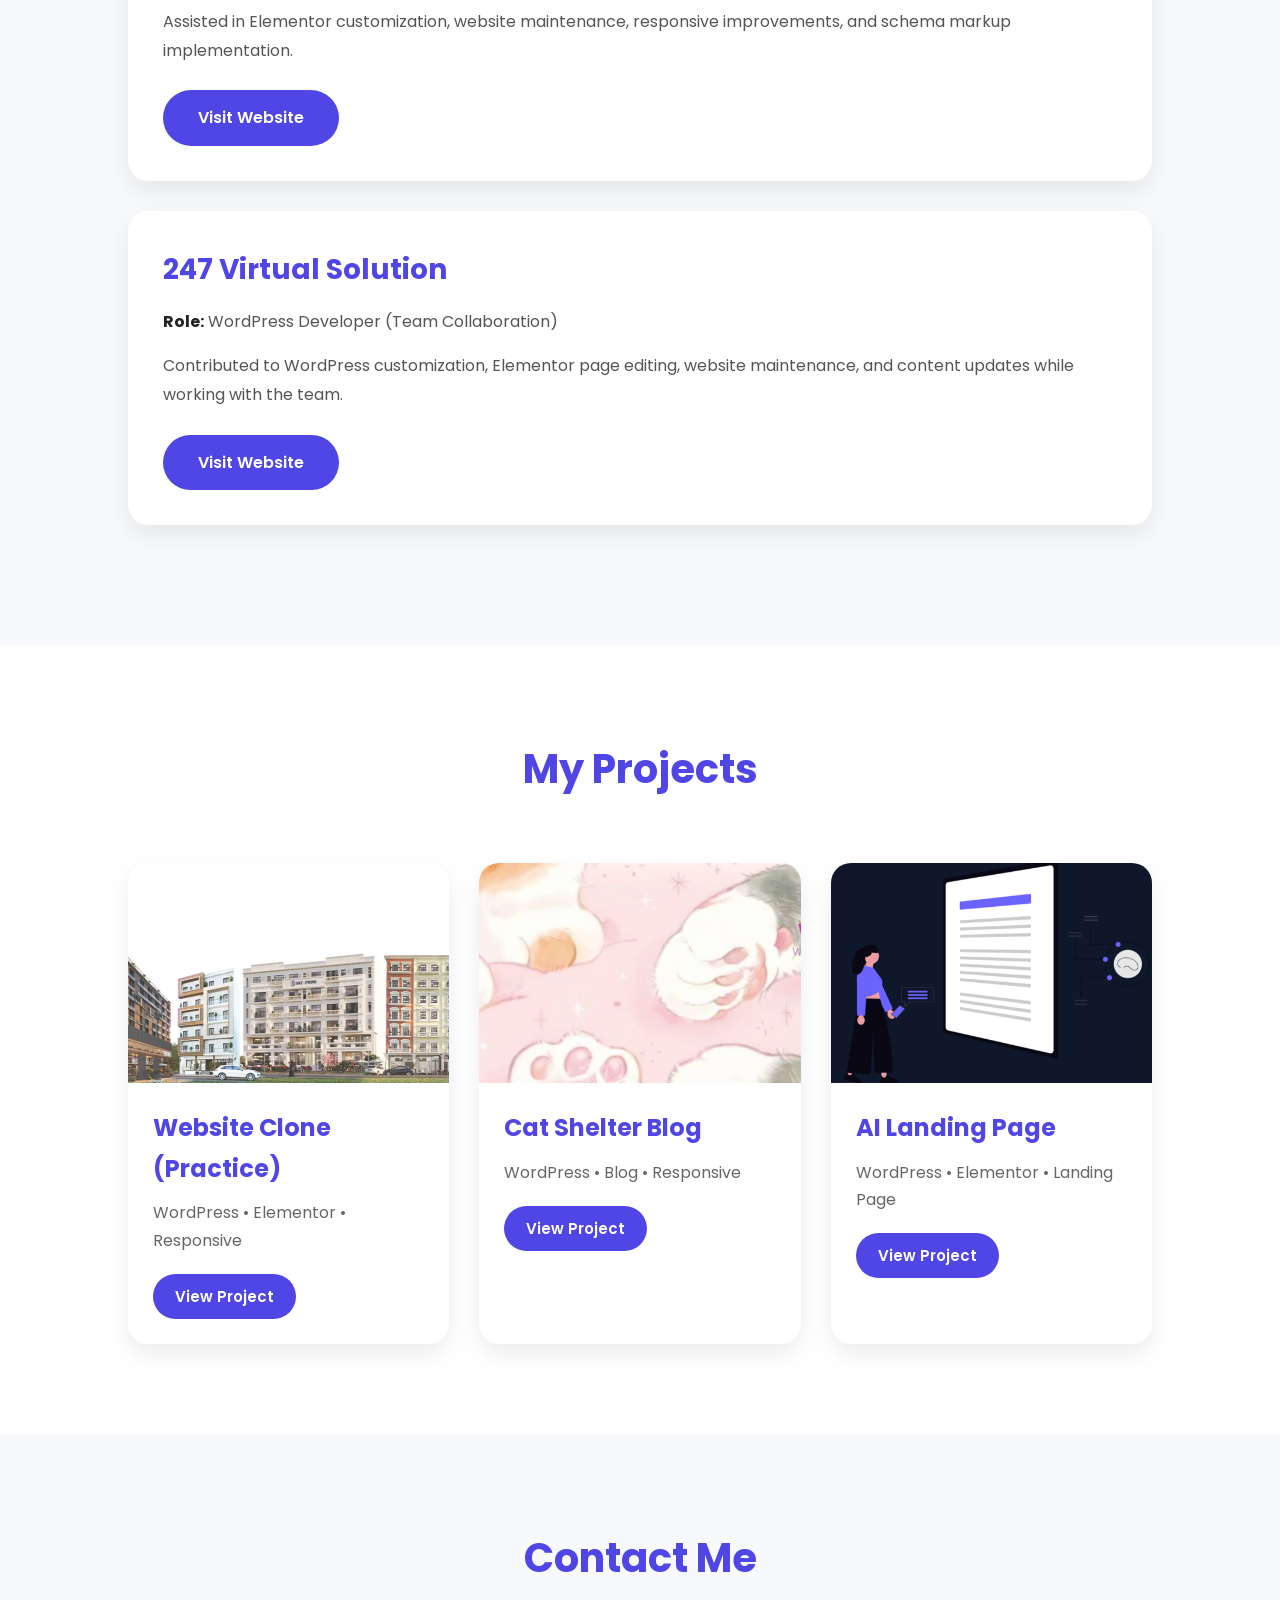
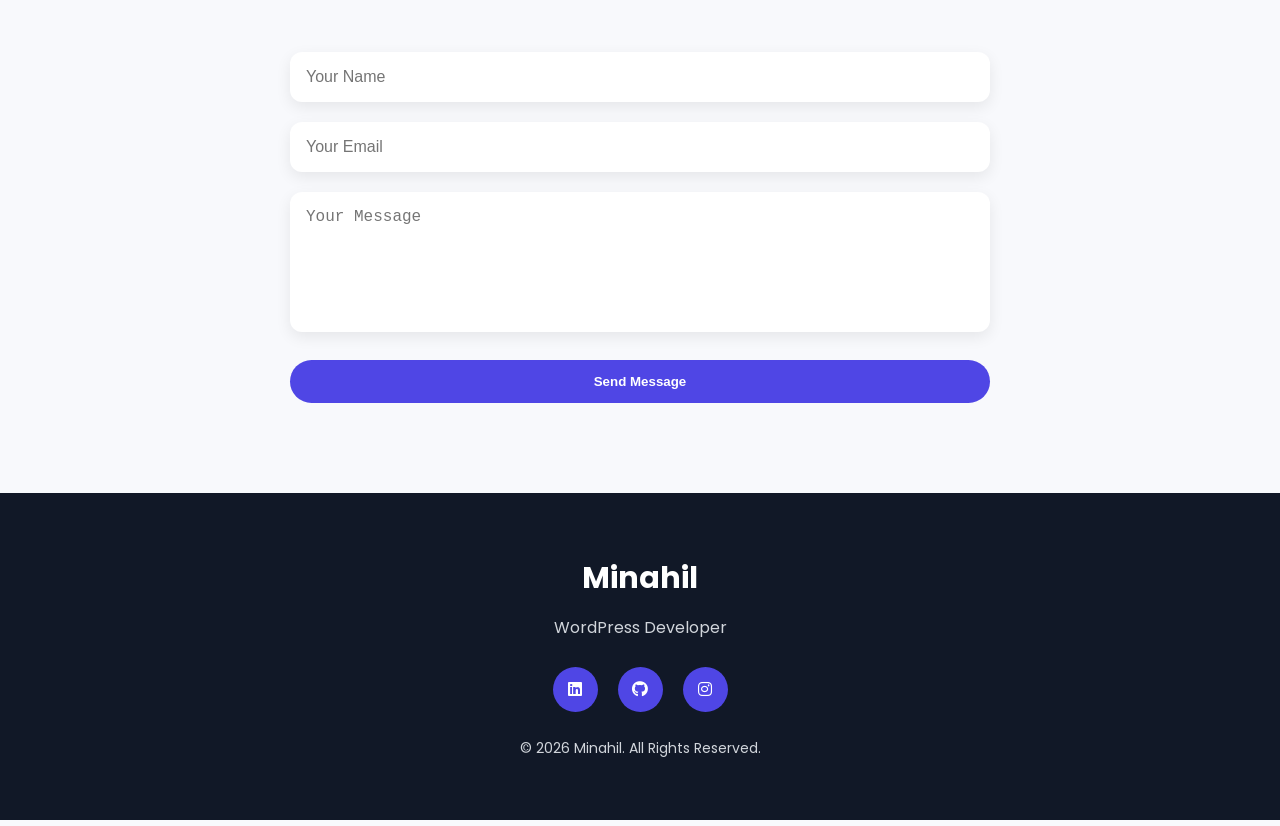
==== commit 88323f1d: "Fixed project cards layout" ====
--- a/index.html
+++ b/index.html
@@ -273,6 +273,7 @@
                 </a>
 
             </div>
+        </div>
         <div class="project-card">
 
             <img src="./project 3/thumbnai.png" alt="AI Landing Page">
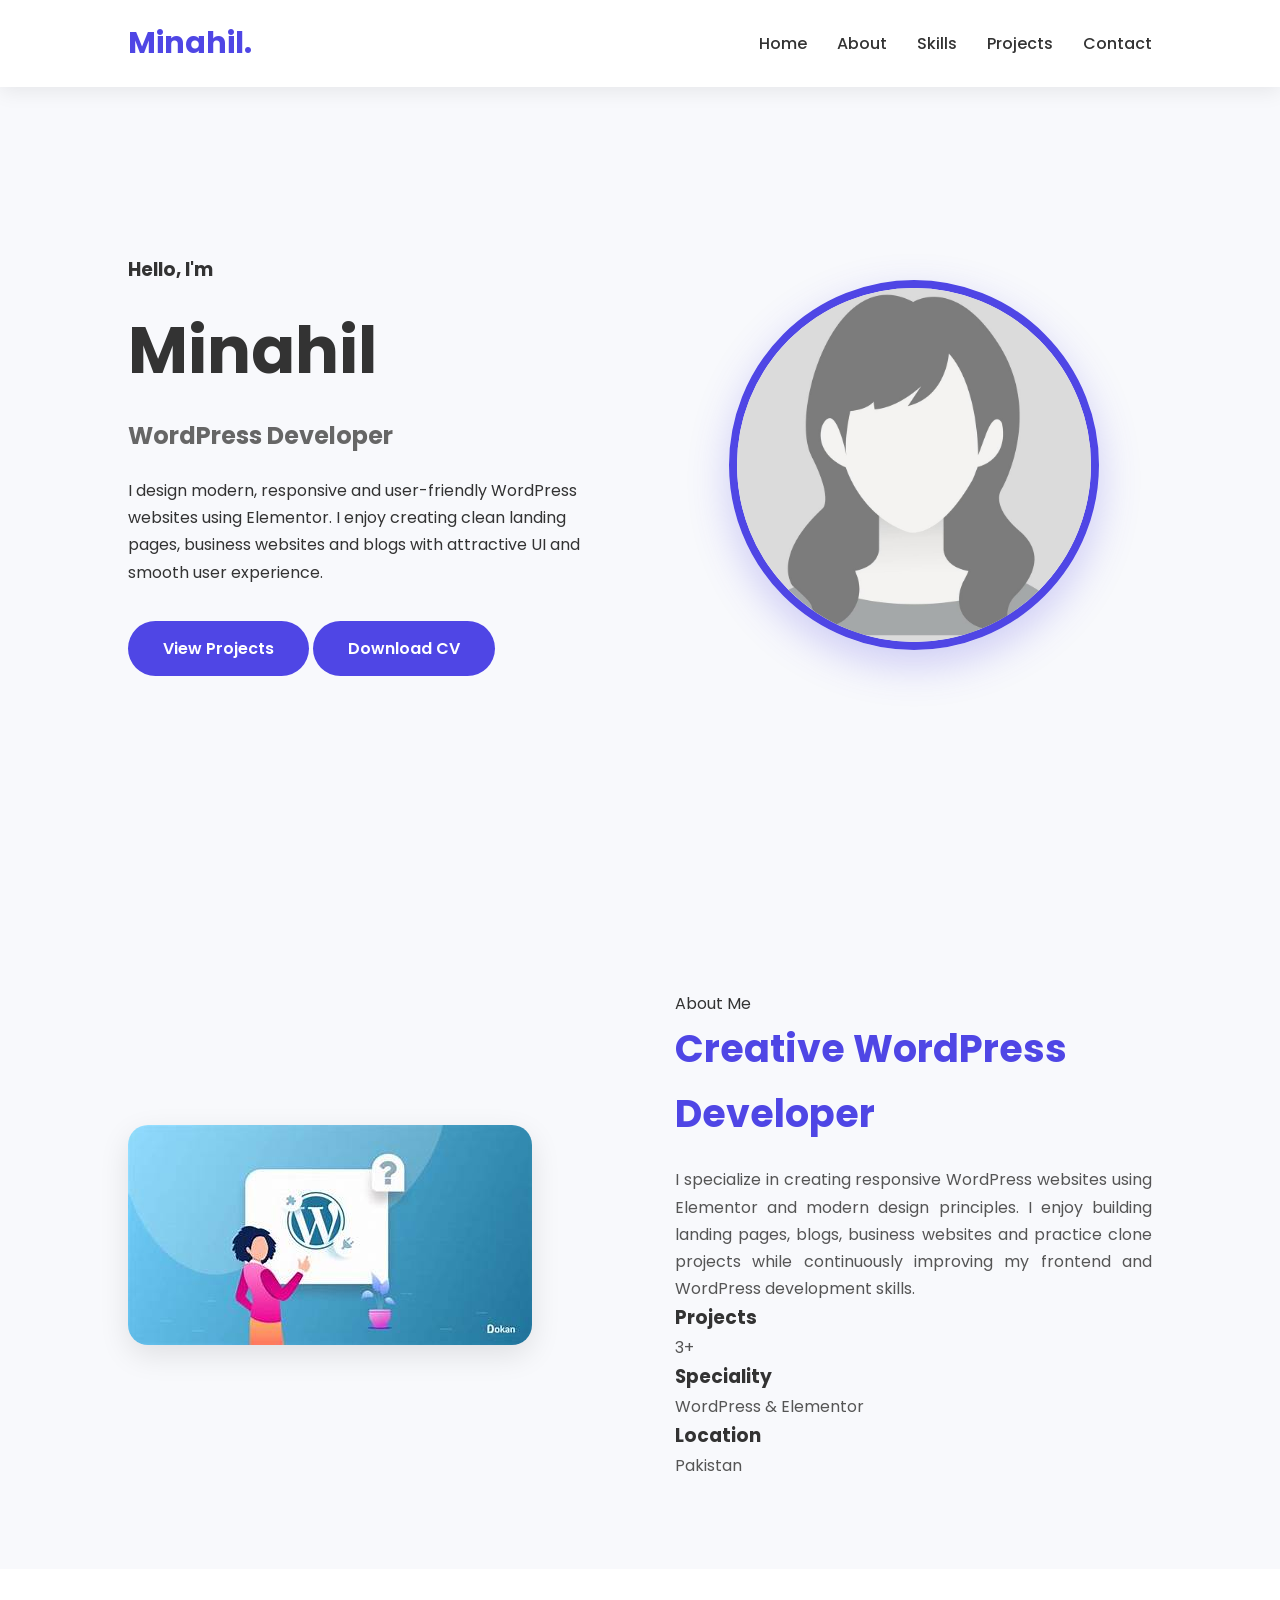
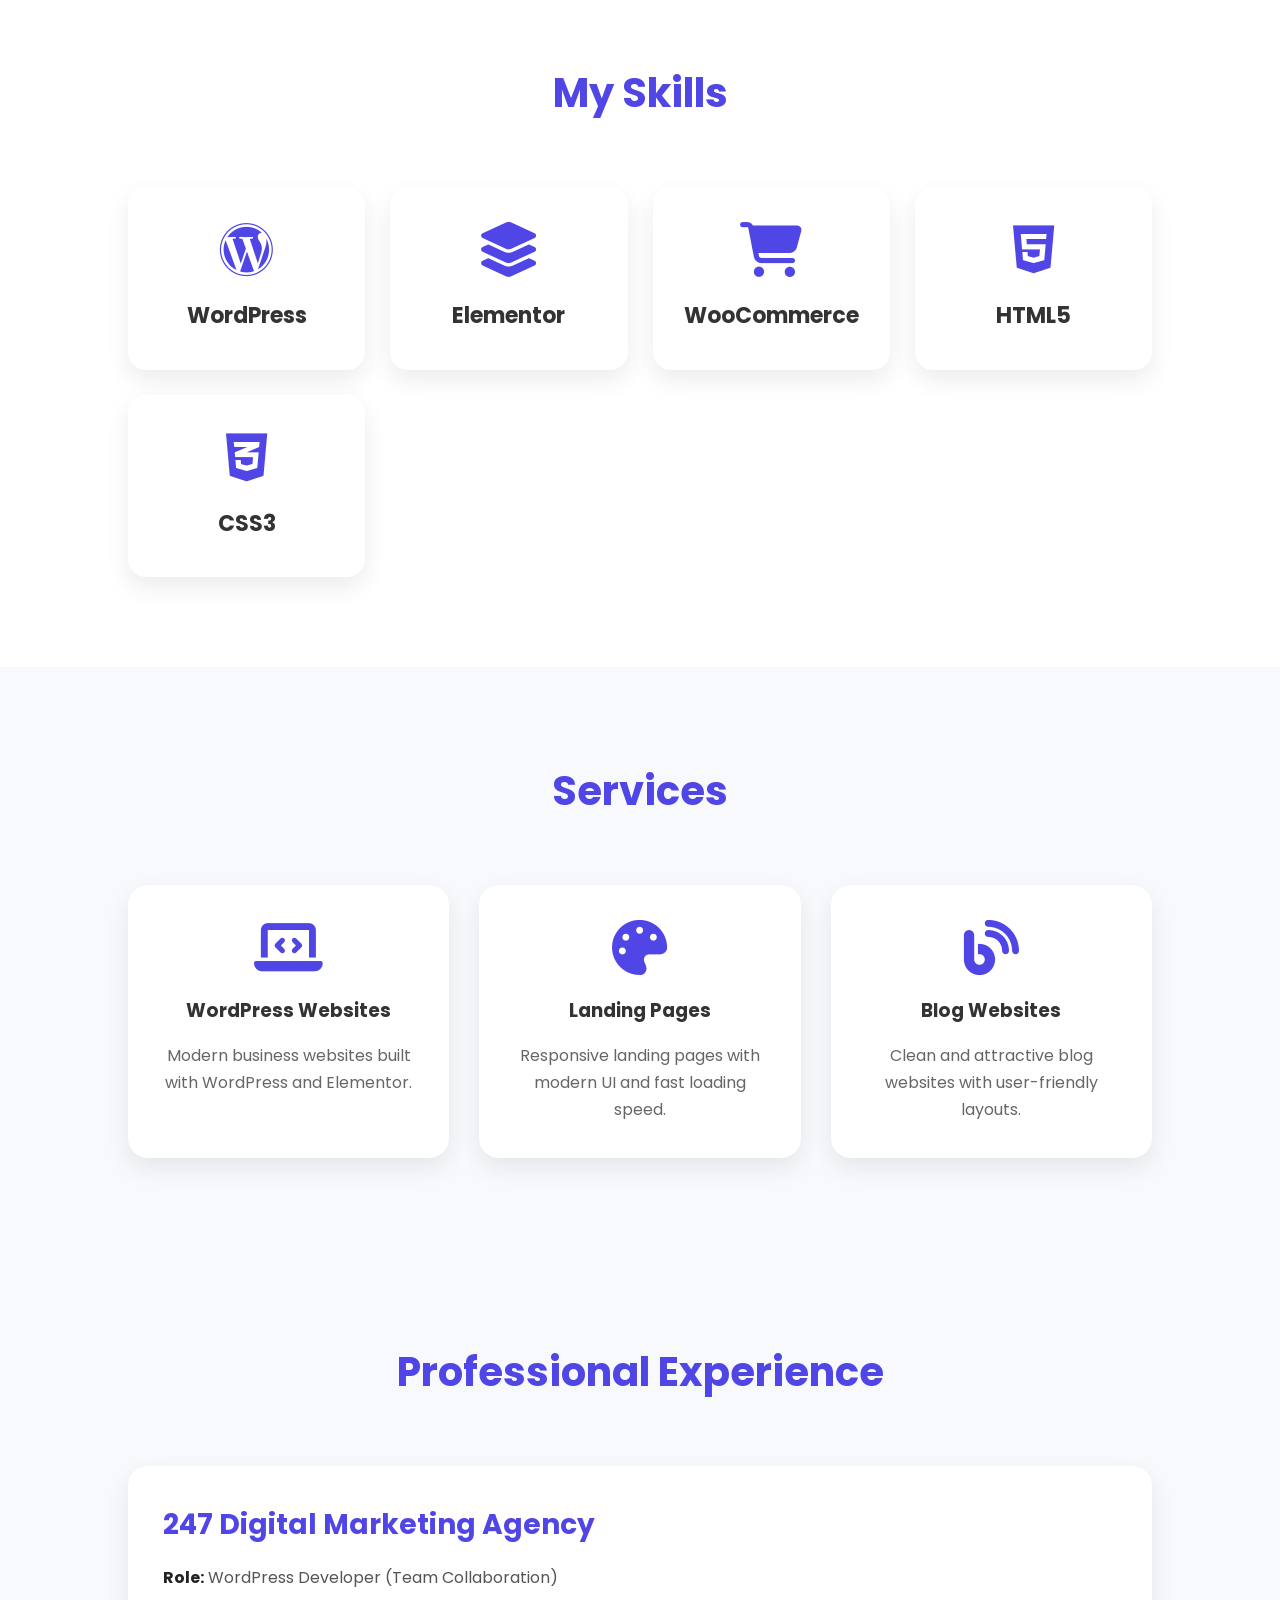
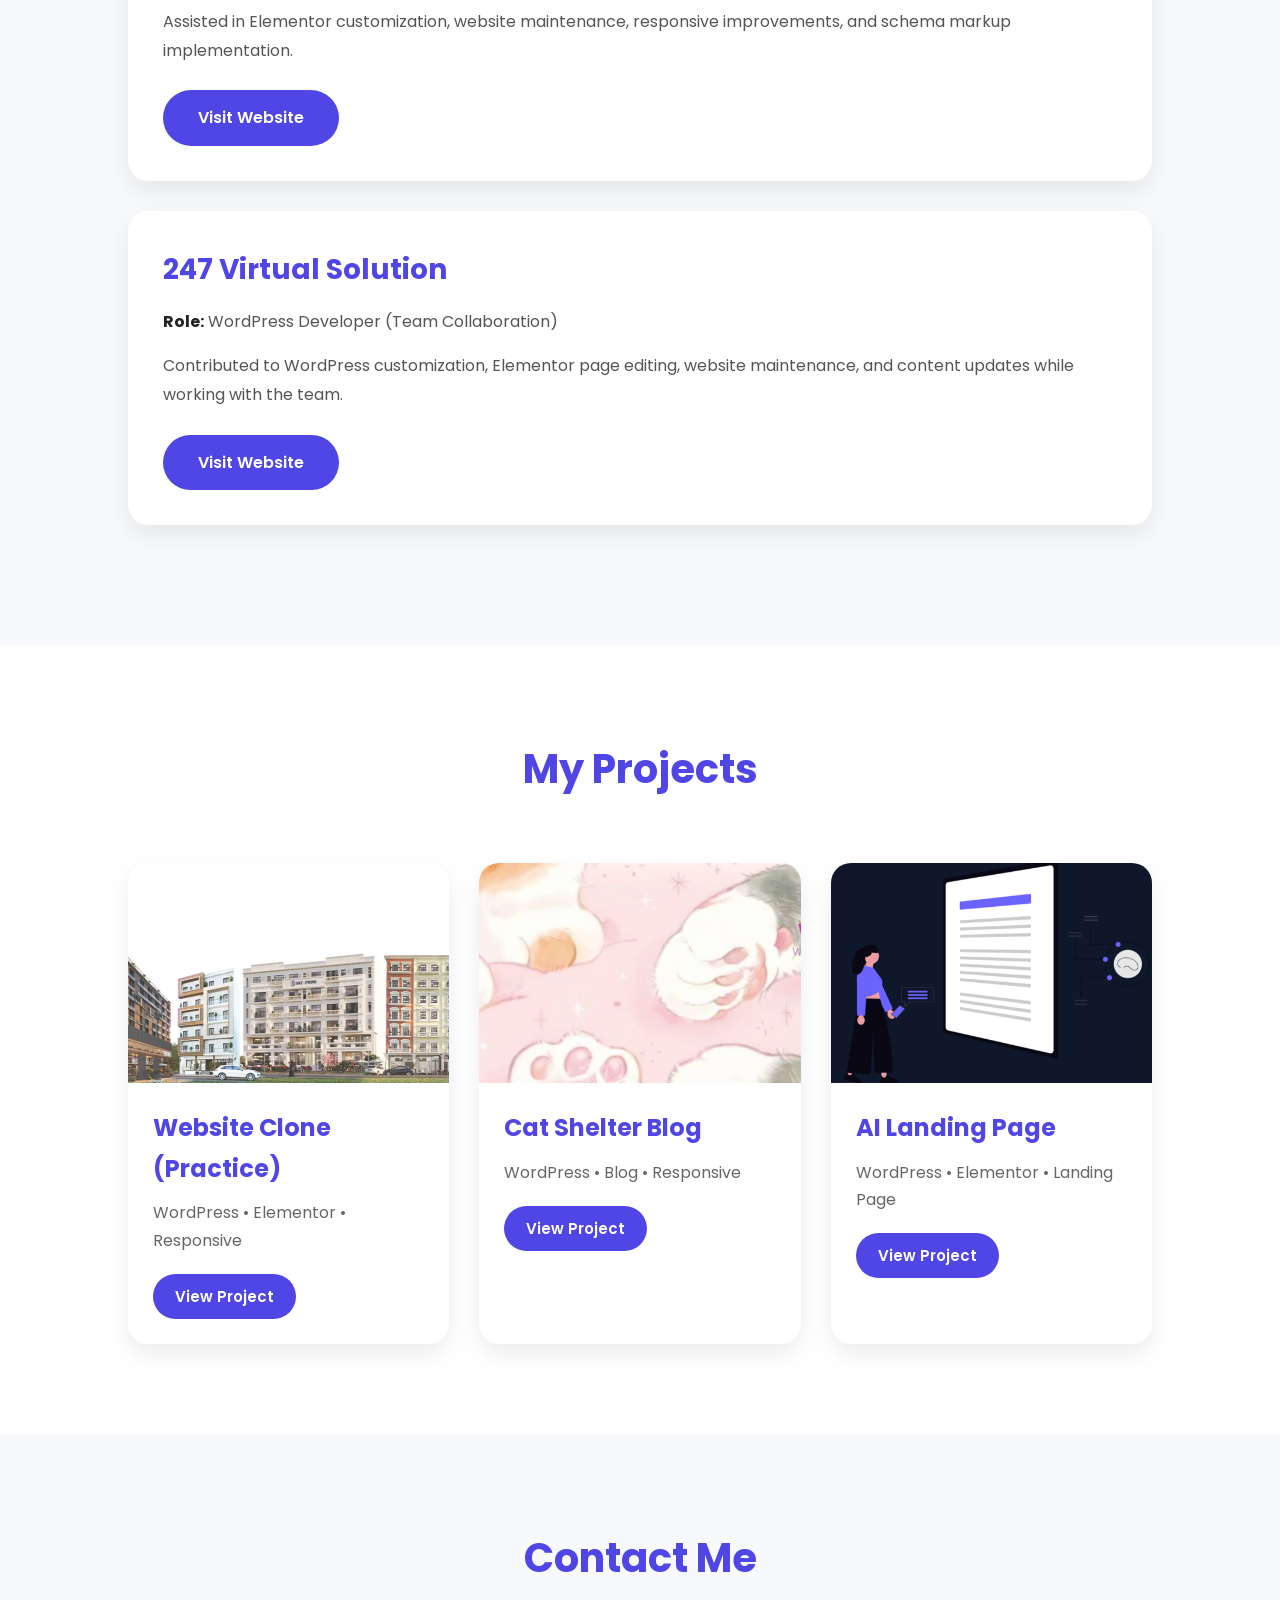
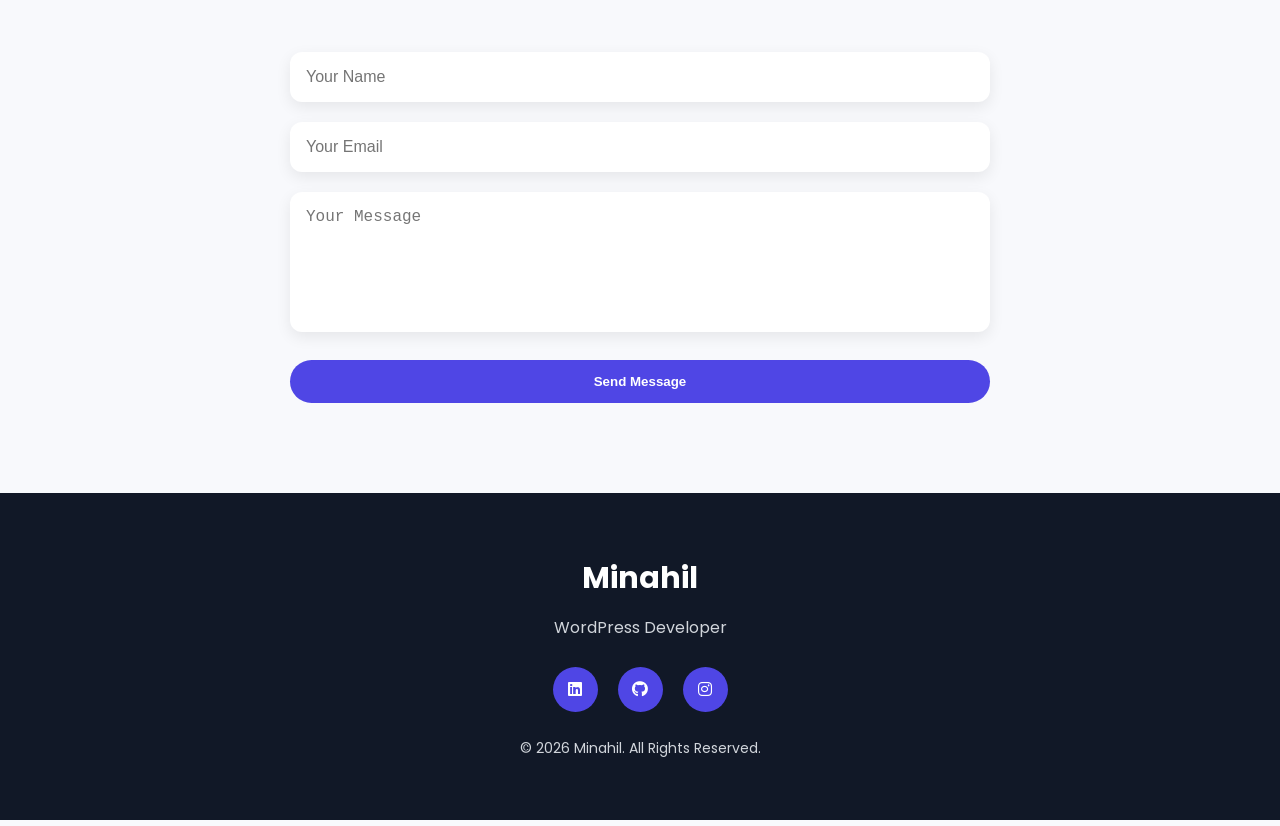
==== commit 8c8040ee: "chnaing" ====
--- a/index.html
+++ b/index.html
@@ -38,7 +38,7 @@
 </header>
 <section class="hero" id="home">
 
-    <div class="hero-content">
+    <div class="hero-text">
 
         <h3>Hello, I'm</h3>
         <h1>Minahil</h1>
--- a/style.css
+++ b/style.css
@@ -427,4 +427,151 @@
 .copyright{
     margin-top:20px;
     font-size:14px;
+}
+@media (max-width:992px){
+section{
+    padding:80px 6%;
+}
+
+header{
+    padding:15px 6%;
+}
+.hero,
+.about{
+    grid-template-columns:1fr;
+    text-align:center;
+}
+.hero{
+    gap:40px;
+}
+
+.hero-image{
+    order:-1;
+}
+
+.hero-image img{
+    width:300px;
+    height:300px;
+}
+
+.hero-text p{
+    max-width:100%;
+}
+
+.about-content p{
+    text-align:center;
+}
+
+.project-container,
+.skills-container,
+.service-container{
+    grid-template-columns:repeat(2,1fr);
+}
+
+}
+
+@media (max-width:768px){
+
+header{
+    flex-direction:column;
+    gap:15px;
+}
+
+nav ul{
+    flex-wrap:wrap;
+    justify-content:center;
+    gap:15px;
+}
+
+.section-title{
+    font-size:32px;
+}
+
+.hero{
+    padding-top:170px;
+}
+
+.hero-text h1{
+    font-size:45px;
+}
+
+.hero-text h2{
+    font-size:24px;
+}
+
+.hero-image img{
+    width:250px;
+    height:250px;
+}
+
+.about{
+    gap:40px;
+}
+
+.project-container,
+.skills-container,
+.service-container{
+    grid-template-columns:1fr;
+}
+
+.gallery{
+    max-width:100%;
+}
+
+.gallery-item{
+    padding:15px;
+}
+
+.btn{
+    padding:12px 25px;
+    font-size:15px;
+}
+
+footer{
+    padding:40px 6%;
+}
+
+}
+
+@media (max-width:480px){
+
+.logo{
+    font-size:24px;
+}
+
+.section-title{
+    font-size:28px;
+}
+
+.hero-text h1{
+    font-size:36px;
+}
+
+.hero-text h2{
+    font-size:20px;
+}
+
+.hero-image img{
+    width:200px;
+    height:200px;
+}
+
+.project-info h3{
+    font-size:20px;
+}
+
+.experience-card{
+    padding:20px;
+}
+
+.service-card,
+.skill-card{
+    padding:25px;
+}
+
+.contact input,
+.contact textarea{
+    padding:14px;
+}
+
 }
